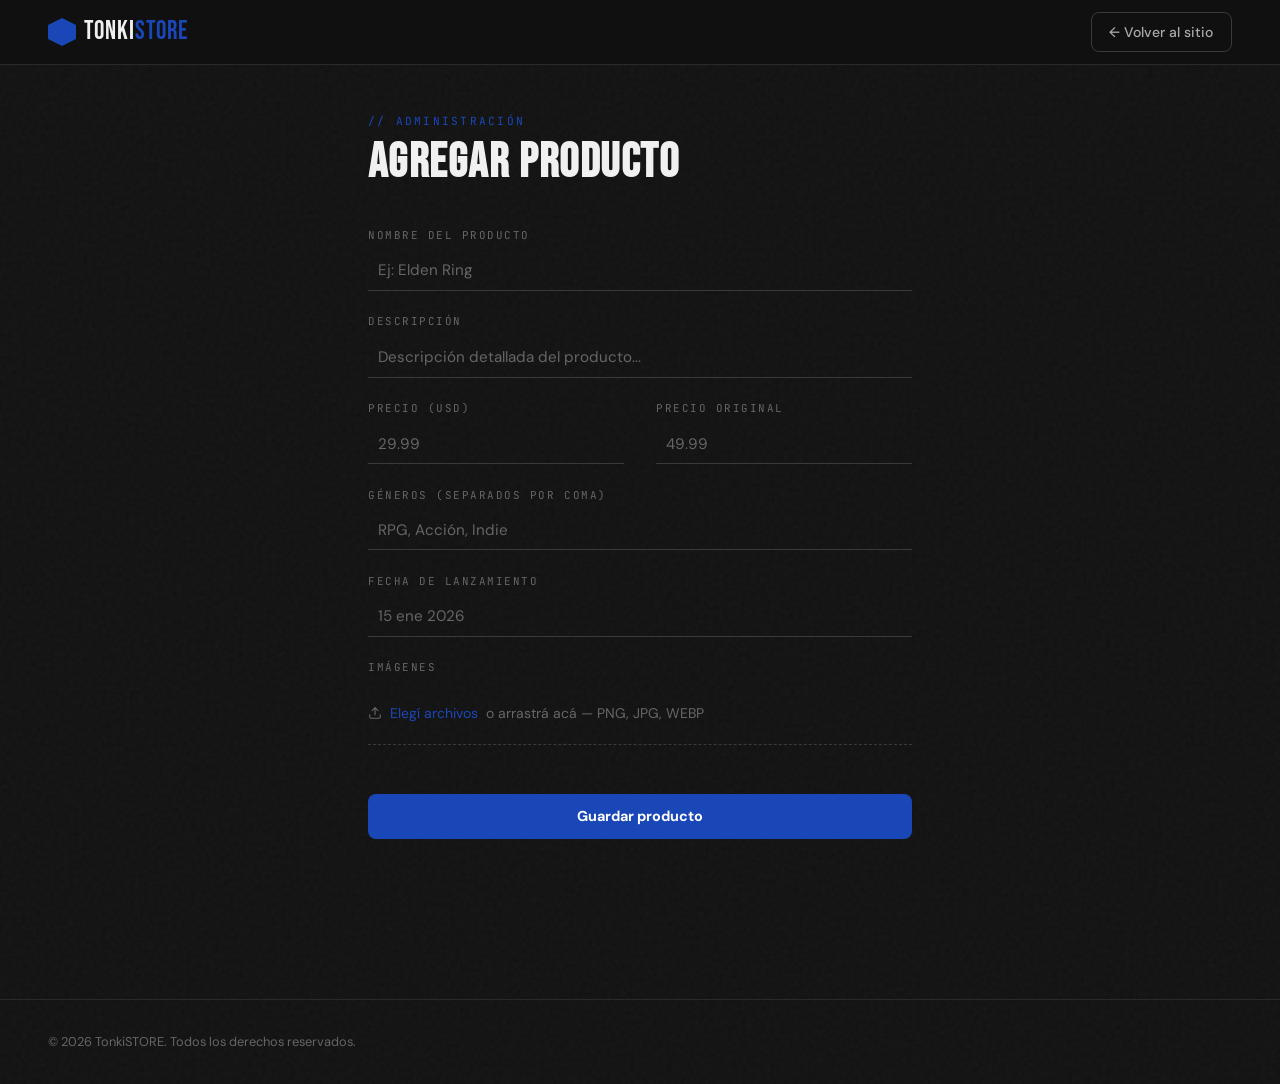
==== frontend/admin.html @ 78c7a297 "Initial commit" ====
<!doctype html>
<html lang="es">
    <head>
        <meta charset="UTF-8" />
        <meta name="viewport" content="width=device-width, initial-scale=1.0" />
        <title>TonkiSTORE — Panel de administración</title>
        <link rel="preconnect" href="https://fonts.googleapis.com" />
        <link rel="preconnect" href="https://fonts.gstatic.com" crossorigin />
        <link href="https://fonts.googleapis.com/css2?family=Bebas+Neue&family=DM+Sans:ital,opsz,wght@0,9..40,300;0,9..40,400;0,9..40,500;1,9..40,300&family=JetBrains+Mono:wght@400;500&display=swap" rel="stylesheet" />
        <link rel="stylesheet" href="css/styles.css" />
        <link rel="stylesheet" href="css/admin.css" />
    </head>

    <body>
        <!-- ─── Header ──────────────────────────────────────────────────── -->
        <header class="header">
            <div class="header__inner">
                <a href="index.html" class="logo">
                    <div class="logo__icon"></div>
                    <span class="logo__text">TONKI<span>STORE</span></span>
                </a>
                <nav class="header__nav" style="margin-left: auto">
                    <a href="index.html" class="btn-auth btn-auth--outline">← Volver al sitio</a>
                </nav>
            </div>
        </header>

        <!-- ─── Admin form ──────────────────────────────────────────────── -->
        <div class="admin-page">
            <div class="admin-page__heading">
                <p class="admin-page__label">// Administración</p>
                <h1 class="admin-page__title">Agregar producto</h1>
            </div>

            <div id="formMsg" class="form-msg"></div>

            <!-- nombre -->
            <div class="form-group">
                <label for="fieldName">Nombre del producto</label>
                <input type="text" id="fieldName" placeholder="Ej: Elden Ring" autocomplete="off" />
            </div>

            <!-- descripción -->
            <div class="form-group">
                <label for="fieldDesc">Descripción</label>
                <textarea id="fieldDesc" rows="1" placeholder="Descripción detallada del producto..."></textarea>
            </div>

            <!-- precio y precio original en la misma fila -->
            <div class="form-row">
                <div class="form-group">
                    <label for="fieldPrice">Precio (USD)</label>
                    <input type="number" id="fieldPrice" min="0" step="0.01" placeholder="29.99" />
                </div>
                <div class="form-group">
                    <label for="fieldOriginal">Precio original</label>
                    <input type="number" id="fieldOriginal" min="0" step="0.01" placeholder="49.99" />
                </div>
            </div>

            <!-- géneros -->
            <div class="form-group">
                <label for="fieldTags">Géneros (separados por coma)</label>
                <input type="text" id="fieldTags" placeholder="RPG, Acción, Indie" />
            </div>

            <!-- fecha -->
            <div class="form-group">
                <label for="fieldRelease">Fecha de lanzamiento</label>
                <input type="text" id="fieldRelease" placeholder="15 ene 2026" />
            </div>

            <!-- imágenes -->
            <div class="form-group">
                <label>Imágenes</label>
                <div class="upload-area" id="uploadArea">
                    <input type="file" id="fieldImages" accept="image/*" multiple />
                    <p class="upload-area__label">
                        <svg width="14" height="14" viewBox="0 0 24 24" fill="none" stroke="currentColor" stroke-width="2" stroke-linecap="round" stroke-linejoin="round">
                            <path d="M21 15v4a2 2 0 0 1-2 2H5a2 2 0 0 1-2-2v-4" />
                            <polyline points="17 8 12 3 7 8" />
                            <line x1="12" y1="3" x2="12" y2="15" />
                        </svg>
                        <span>Elegí archivos</span> o arrastrá acá — PNG, JPG, WEBP
                    </p>
                </div>
                <div class="image-previews" id="imagePreviews"></div>
            </div>

            <button class="btn-submit" id="submitBtn" type="button">Guardar producto</button>
        </div>

        <!-- ─── Footer ──────────────────────────────────────────────────── -->
        <footer class="footer">
            <div class="footer__inner">
                <span class="footer__copy">© 2026 TonkiSTORE. Todos los derechos reservados.</span>
            </div>
        </footer>

        <script src="js/data.js"></script>
        <script src="js/admin.js"></script>
    </body>
</html>
---- frontend/css/styles.css ----
/* ─── Design tokens ─────────────────────────────────────────────── */
:root {
    --bg-base: #111111;
    --bg-card: #1a1a1a;
    --bg-card-hover: #202020;
    --bg-overlay: #000000ee;
    --accent: #1a47b8;
    --accent-dim: #1a47b820;
    --accent-2: #ffffff;
    --text-primary: #f0f0f0;
    --text-secondary: #aaaaaa;
    --text-muted: #666666;
    --border: #2a2a2a;
    --border-bright: #3a3a3a;
    --tag-bg: #222222;
    --discount-bg: #1a47b815;
    --discount-text: #1a47b8;
    --font-display: "Bebas Neue", sans-serif;
    --font-body: "DM Sans", sans-serif;
    --font-mono: "JetBrains Mono", monospace;
    --radius-card: 12px;
    --radius-sm: 6px;
    --shadow-card: 0 2px 16px #00000040;
    --shadow-hover: 0 8px 32px #00000060;
    --shadow-glow: 0 0 0 3px #1a47b825;
    --transition: 0.22s cubic-bezier(0.4, 0, 0.2, 1);
}

/* ─── Reset & base ──────────────────────────────────────────────── */
*,
*::before,
*::after {
    box-sizing: border-box;
    margin: 0;
    padding: 0;
}

html {
    scroll-behavior: smooth;
}

body {
    background: var(--bg-base);
    color: var(--text-primary);
    font-family: var(--font-body);
    font-size: 15px;
    line-height: 1.6;
    min-height: 100vh;
    background-image: url("data:image/svg+xml,%3Csvg viewBox='0 0 256 256' xmlns='http://www.w3.org/2000/svg'%3E%3Cfilter id='noise'%3E%3CfeTurbulence type='fractalNoise' baseFrequency='0.9' numOctaves='4' stitchTiles='stitch'/%3E%3C/filter%3E%3Crect width='100%25' height='100%25' filter='url(%23noise)' opacity='0.04'/%3E%3C/svg%3E");
}

a {
    color: inherit;
    text-decoration: none;
}
button {
    font-family: var(--font-body);
    cursor: pointer;
    border: none;
    background: none;
}
img {
    display: block;
    max-width: 100%;
}
ul {
    list-style: none;
}

/* ─── Scrollbar ─────────────────────────────────────────────────── */
::-webkit-scrollbar {
    width: 6px;
}
::-webkit-scrollbar-track {
    background: var(--bg-base);
}
::-webkit-scrollbar-thumb {
    background: var(--border-bright);
    border-radius: 3px;
}

/* ─── Header ────────────────────────────────────────────────────── */
.header {
    position: sticky;
    top: 0;
    z-index: 100;
    background: #111111ee;
    backdrop-filter: blur(16px);
    -webkit-backdrop-filter: blur(16px);
    border-bottom: 1px solid var(--border);
    padding: 0 clamp(1.5rem, 4vw, 3rem);
}

.header__inner {
    max-width: 1400px;
    margin: 0 auto;
    height: 64px;
    display: flex;
    align-items: center;
    gap: 2rem;
}

.logo {
    display: flex;
    align-items: center;
    gap: 0.5rem;
    flex-shrink: 0;
}

.logo__icon {
    width: 28px;
    height: 28px;
    background: var(--accent);
    clip-path: polygon(50% 0%, 100% 25%, 100% 75%, 50% 100%, 0% 75%, 0% 25%);
}

.logo__text {
    font-family: var(--font-display);
    font-size: 1.6rem;
    letter-spacing: 0.04em;
    color: var(--text-primary);
}

.logo__text span {
    color: var(--accent);
}

.search-wrapper {
    flex: 1;
    max-width: 520px;
    position: relative;
}

.search-input {
    width: 100%;
    background: var(--bg-card);
    border: 1px solid var(--border);
    border-radius: 8px;
    padding: 0.55rem 1rem 0.55rem 2.8rem;
    color: var(--text-primary);
    font-family: var(--font-body);
    font-size: 0.875rem;
    transition:
        border-color var(--transition),
        box-shadow var(--transition);
    outline: none;
}

.search-input::placeholder {
    color: var(--text-muted);
}

.search-input:focus {
    border-color: var(--accent);
    box-shadow: var(--shadow-glow);
}

.search-icon {
    position: absolute;
    left: 0.85rem;
    top: 50%;
    transform: translateY(-50%);
    color: var(--text-muted);
    pointer-events: none;
}

.btn-filter {
    display: flex;
    align-items: center;
    gap: 0.45rem;
    padding: 0.55rem 1.1rem;
    border: 1px solid var(--border-bright);
    border-radius: 8px;
    color: var(--text-secondary);
    font-size: 0.875rem;
    font-weight: 500;
    background: var(--bg-card);
    transition:
        border-color var(--transition),
        color var(--transition);
    white-space: nowrap;
}

.btn-filter:hover {
    border-color: var(--accent);
    color: var(--accent);
}

.header__nav {
    display: flex;
    align-items: center;
    gap: 1.5rem;
    margin-left: auto;
}

.header__nav a {
    font-size: 0.875rem;
    font-weight: 500;
    color: var(--text-secondary);
    transition: color var(--transition);
}

.header__nav a:hover {
    color: var(--text-primary);
}

.btn-cart {
    display: flex;
    align-items: center;
    gap: 0.4rem;
    padding: 0.5rem 1.1rem;
    background: var(--accent);
    color: #ffffff;
    font-size: 0.875rem;
    font-weight: 700;
    border-radius: 8px;
    transition:
        opacity var(--transition),
        transform var(--transition);
}

.btn-cart:hover {
    opacity: 0.88;
    transform: translateY(-1px);
}

/* ─── Hero ───────────────────────────────────────────────────────── */
.hero {
    max-width: 1400px;
    margin: 2.5rem auto 0;
    padding: 0 clamp(1.5rem, 4vw, 3rem);
}

.hero__inner {
    position: relative;
    border-radius: 16px;
    overflow: hidden;
    background: #161616;
    border: 1px solid var(--border-bright);
    padding: clamp(2rem, 5vw, 4rem) clamp(2rem, 6vw, 5rem);
    display: flex;
    align-items: center;
    justify-content: space-between;
    gap: 2rem;
    min-height: 220px;
}

/* red glow top-left */
.hero__inner::before {
    content: "";
    position: absolute;
    top: -60px;
    left: -60px;
    width: 320px;
    height: 320px;
    background: radial-gradient(circle, #1a47b828 0%, transparent 70%);
    pointer-events: none;
}

/* thin red left-edge accent */
.hero__inner::after {
    content: "";
    position: absolute;
    left: 0;
    top: 0;
    bottom: 0;
    width: 3px;
    background: var(--accent);
}

.hero__label {
    font-family: var(--font-mono);
    font-size: 0.7rem;
    letter-spacing: 0.2em;
    color: var(--accent);
    text-transform: uppercase;
    margin-bottom: 0.75rem;
}

.hero__title {
    font-family: var(--font-display);
    font-size: clamp(2.4rem, 5vw, 4rem);
    line-height: 1;
    letter-spacing: 0.02em;
    color: #ffffff;
}

.hero__title span {
    color: var(--accent);
    display: block;
}

.hero__sub {
    margin-top: 0.75rem;
    color: var(--text-secondary);
    font-size: 0.95rem;
    max-width: 380px;
}

.hero__cta {
    margin-top: 1.5rem;
    display: inline-flex;
    align-items: center;
    gap: 0.5rem;
    padding: 0.65rem 1.6rem;
    background: var(--accent);
    color: #ffffff;
    font-weight: 700;
    font-size: 0.9rem;
    border-radius: 8px;
    transition:
        opacity var(--transition),
        transform var(--transition);
}

.hero__cta:hover {
    opacity: 0.88;
    transform: translateY(-2px);
}

.hero__badge {
    flex-shrink: 0;
    display: flex;
    flex-direction: column;
    align-items: center;
    gap: 0.3rem;
    background: #1e1e1e;
    border: 1px solid var(--border-bright);
    border-radius: 12px;
    padding: 1.2rem 1.8rem;
    text-align: center;
}

.hero__badge-number {
    font-family: var(--font-display);
    font-size: 2.8rem;
    line-height: 1;
    color: var(--accent);
}

.hero__badge-label {
    font-size: 0.75rem;
    font-weight: 500;
    color: var(--text-muted);
    text-transform: uppercase;
    letter-spacing: 0.1em;
}

/* ─── Section ────────────────────────────────────────────────────── */
.section {
    max-width: 1400px;
    margin: 3rem auto;
    padding: 0 clamp(1.5rem, 4vw, 3rem);
}

.section__header {
    display: flex;
    align-items: baseline;
    gap: 1rem;
    margin-bottom: 1.75rem;
    padding-bottom: 1rem;
    border-bottom: 1px solid var(--border);
}

.section__title {
    font-family: var(--font-display);
    font-size: 1.8rem;
    letter-spacing: 0.04em;
    color: var(--text-primary);
}

.section__count {
    font-family: var(--font-mono);
    font-size: 0.75rem;
    color: var(--text-muted);
}

/* ─── Product grid ───────────────────────────────────────────────── */
.product-grid {
    display: grid;
    grid-template-columns: repeat(auto-fill, minmax(240px, 1fr));
    gap: 1.25rem;
}

/* ─── Product card ───────────────────────────────────────────────── */
.product-card {
    background: var(--bg-card);
    border: 1px solid var(--border);
    border-radius: var(--radius-card);
    overflow: hidden;
    cursor: pointer;
    transition:
        transform var(--transition),
        border-color var(--transition),
        box-shadow var(--transition);
    display: flex;
    flex-direction: column;
    animation: fadeUp 0.4s ease both;
}

.product-card:hover {
    transform: translateY(-4px);
    border-color: var(--accent);
    box-shadow: var(--shadow-hover);
}

@keyframes fadeUp {
    from {
        opacity: 0;
        transform: translateY(16px);
    }
    to {
        opacity: 1;
        transform: translateY(0);
    }
}

.card__img-wrap {
    position: relative;
    aspect-ratio: 460 / 215;
    overflow: hidden;
    background: var(--border);
}

.card__img-wrap img {
    width: 100%;
    height: 100%;
    object-fit: cover;
    transition:
        transform 0.4s ease,
        filter 0.4s ease;
    filter: saturate(0.8) brightness(0.9);
}

.product-card:hover .card__img-wrap img {
    transform: scale(1.05);
    filter: saturate(1) brightness(1);
}

.card__discount {
    position: absolute;
    top: 10px;
    left: 10px;
    background: var(--accent);
    color: #ffffff;
    font-family: var(--font-mono);
    font-size: 0.7rem;
    font-weight: 500;
    padding: 0.2rem 0.5rem;
    border-radius: 4px;
    letter-spacing: 0.05em;
}

.card__body {
    padding: 1rem 1rem 0.85rem;
    flex: 1;
    display: flex;
    flex-direction: column;
    gap: 0.5rem;
}

.card__title {
    font-weight: 600;
    font-size: 0.95rem;
    line-height: 1.3;
    color: var(--text-primary);
}

.card__tags {
    display: flex;
    flex-wrap: wrap;
    gap: 0.3rem;
}

.tag {
    background: var(--tag-bg);
    border: 1px solid var(--border);
    color: var(--text-muted);
    font-size: 0.68rem;
    font-family: var(--font-mono);
    padding: 0.15rem 0.5rem;
    border-radius: 4px;
    text-transform: uppercase;
    letter-spacing: 0.05em;
    transition:
        border-color var(--transition),
        color var(--transition),
        background var(--transition);
}

.product-card:hover .tag {
    border-color: var(--accent);
    color: var(--accent);
    background: var(--accent-dim);
}

.card__footer {
    display: flex;
    align-items: flex-end;
    justify-content: space-between;
    margin-top: auto;
    padding-top: 0.6rem;
    border-top: 1px solid var(--border);
}

.card__price-block {
    display: flex;
    flex-direction: column;
    gap: 0.1rem;
}

.card__price-original {
    font-size: 0.75rem;
    color: var(--text-muted);
    text-decoration: line-through;
    font-family: var(--font-mono);
}

.card__price {
    font-family: var(--font-mono);
    font-size: 1.05rem;
    font-weight: 500;
    color: var(--accent);
}

.card__release {
    font-size: 0.7rem;
    color: var(--text-muted);
    font-family: var(--font-mono);
}

/* ─── Detail full-screen view ───────────────────────────────────── */
/* Hidden by default; router.js swaps display with #homeView */
.detail-view {
    display: none;
    min-height: 100vh;
    background: var(--bg-base);
    background-image: url("data:image/svg+xml,%3Csvg viewBox='0 0 256 256' xmlns='http://www.w3.org/2000/svg'%3E%3Cfilter id='noise'%3E%3CfeTurbulence type='fractalNoise' baseFrequency='0.9' numOctaves='4' stitchTiles='stitch'/%3E%3C/filter%3E%3Crect width='100%25' height='100%25' filter='url(%23noise)' opacity='0.04'/%3E%3C/svg%3E");
    animation: fadeIn 0.2s ease both;
}

@keyframes fadeIn {
    from {
        opacity: 0;
    }
    to {
        opacity: 1;
    }
}

/* scrollable body area below the sticky detail header */
.detail-page-body {
    max-width: 1100px;
    margin: 0 auto;
    padding: 3rem clamp(1.5rem, 4vw, 3rem) 5rem;
    animation: slideUp 0.25s cubic-bezier(0.2, 0, 0, 1) both;
}

@keyframes slideUp {
    from {
        transform: translateY(20px);
        opacity: 0;
    }
    to {
        transform: translateY(0);
        opacity: 1;
    }
}

.detail__layout {
    display: flex;
    flex-direction: column;
    gap: 2.5rem;
    max-width: 900px;
    margin: 0 auto;
}

.detail__header-row {
    display: flex;
    align-items: center;
    justify-content: space-between;
    gap: 1rem;
    padding-bottom: 1rem;
    border-bottom: 1px solid var(--border);
}

.detail__title {
    font-family: var(--font-display);
    font-size: clamp(2.3rem, 4vw, 3.4rem);
    line-height: 0.95;
    letter-spacing: 0.04em;
    color: var(--text-primary);
}

/* full-width image, cinematic ratio, big */
.detail__img-wrap {
    position: relative;
    width: 100%;
    aspect-ratio: 460 / 215;
    overflow: hidden;
    border-radius: 14px;
    background: var(--border);
}

.detail__img-wrap img {
    width: 100%;
    height: 100%;
    object-fit: cover;
}

.detail__badge-img {
    position: absolute;
    top: 16px;
    left: 16px;
    background: var(--accent);
    color: #ffffff;
    font-family: var(--font-mono);
    font-size: 0.75rem;
    font-weight: 500;
    padding: 0.3rem 0.7rem;
    border-radius: 4px;
    z-index: 1;
}

/* info block: all below the image */
.detail__info {
    display: flex;
    flex-direction: column;
    gap: 1.5rem;
}

/* top row: publisher+tags left, price right */
.detail__info-top {
    display: flex;
    align-items: flex-start;
    justify-content: space-between;
    gap: 1.5rem;
    flex-wrap: wrap;
}

.detail__publisher {
    font-family: var(--font-mono);
    font-size: 0.7rem;
    letter-spacing: 0.2em;
    text-transform: uppercase;
    color: var(--accent);
    margin-bottom: 0.6rem;
}

.detail__tags {
    display: flex;
    flex-wrap: wrap;
    gap: 0.4rem;
}

.detail__description {
    color: var(--text-secondary);
    font-size: 0.95rem;
    line-height: 1.8;
    max-width: 680px;
}

/* meta: 4 columns separated by vertical lines */
.detail__meta {
    display: grid;
    grid-template-columns: repeat(4, 1fr);
    border-top: 1px solid var(--border);
    border-bottom: 1px solid var(--border);
    padding: 1.2rem 0;
}

.meta-item {
    display: flex;
    flex-direction: column;
    gap: 0.3rem;
    padding: 0 1.5rem;
    border-right: 1px solid var(--border);
}

.meta-item:first-child {
    padding-left: 0;
}
.meta-item:last-child {
    border-right: none;
}

.meta-item__label {
    font-family: var(--font-mono);
    font-size: 0.65rem;
    letter-spacing: 0.12em;
    text-transform: uppercase;
    color: var(--text-muted);
}

.meta-item__value {
    font-size: 0.9rem;
    font-weight: 500;
    color: var(--text-primary);
}

/* pricing: inline, no box */
.detail__pricing {
    display: flex;
    align-items: center;
    gap: 0.75rem;
    flex-shrink: 0;
}

.detail__price-original {
    font-family: var(--font-mono);
    font-size: 0.85rem;
    color: var(--text-muted);
    text-decoration: line-through;
}

.detail__price {
    font-family: var(--font-mono);
    font-size: 1.6rem;
    font-weight: 500;
    color: var(--accent);
    line-height: 1;
}

.detail__discount-pill {
    background: var(--discount-bg);
    color: var(--discount-text);
    border: 1px solid var(--accent);
    font-family: var(--font-mono);
    font-size: 0.72rem;
    padding: 0.2rem 0.55rem;
    border-radius: 20px;
}

.detail__actions {
    display: flex;
    gap: 0.75rem;
}

.detail__back {
    display: inline-flex;
    align-items: center;
    gap: 0.45rem;
    padding: 0.7rem 1rem;
    border-radius: 999px;
    border: 1px solid var(--border-bright);
    color: var(--text-secondary);
    background: rgba(255, 255, 255, 0.02);
    font-weight: 500;
    font-size: 0.85rem;
    white-space: nowrap;
    transition:
        border-color var(--transition),
        color var(--transition),
        background var(--transition),
        transform var(--transition);
}

.detail__back:hover {
    border-color: var(--accent);
    color: var(--text-primary);
    background: rgba(26, 71, 184, 0.08);
    transform: translateY(-1px);
}

@media (max-width: 700px) {
    .detail__header-row {
        align-items: flex-start;
        flex-direction: column;
    }

    .detail__back {
        align-self: flex-start;
    }

    .detail__img-wrap {
        aspect-ratio: 460 / 215;
    }
    .detail__meta {
        grid-template-columns: 1fr 1fr;
    }
    .meta-item {
        padding: 0.75rem;
        border-right: none;
        border-bottom: 1px solid var(--border);
    }
    .meta-item:last-child {
        border-bottom: none;
    }
}

.btn-primary {
    flex: 1;
    padding: 0.75rem 1.5rem;
    background: var(--accent);
    color: #ffffff;
    font-weight: 700;
    font-size: 0.9rem;
    border-radius: 8px;
    text-align: center;
    transition:
        opacity var(--transition),
        transform var(--transition);
}

.btn-primary:hover {
    opacity: 0.88;
    transform: translateY(-1px);
}

.btn-secondary {
    padding: 0.75rem 1.2rem;
    border: 1px solid var(--border-bright);
    color: var(--text-secondary);
    font-weight: 500;
    font-size: 0.9rem;
    border-radius: 8px;
    background: transparent;
    transition:
        border-color var(--transition),
        color var(--transition);
}

.btn-secondary:hover {
    border-color: var(--text-primary);
    color: var(--text-primary);
}

/* ─── Footer ────────────────────────────────────────────────────── */
.footer {
    border-top: 1px solid var(--border);
    margin-top: 4rem;
}

.footer__inner {
    max-width: 1400px;
    margin: 0 auto;
    padding: 2rem clamp(1.5rem, 4vw, 3rem);
    display: flex;
    align-items: center;
    justify-content: space-between;
    gap: 1.5rem;
    flex-wrap: wrap;
}

.footer__copy {
    font-size: 0.8rem;
    color: var(--text-muted);
}

.footer__links {
    display: flex;
    gap: 1.5rem;
}

.footer__links a {
    font-size: 0.8rem;
    color: var(--text-muted);
    transition: color var(--transition);
}

.footer__links a:hover {
    color: var(--text-primary);
}

/* ─── No results ────────────────────────────────────────────────── */
.no-results {
    grid-column: 1 / -1;
    text-align: center;
    padding: 4rem 2rem;
    color: var(--text-muted);
}

.no-results__icon {
    font-size: 3rem;
    margin-bottom: 0.75rem;
}

/* ─── Responsive ────────────────────────────────────────────────── */
@media (max-width: 900px) {
    .detail__layout {
        grid-template-columns: 1fr;
        gap: 2rem;
    }
}

@media (max-width: 680px) {
    .header__nav {
        display: none;
    }
    .hero__badge {
        display: none;
    }
    .hero__title {
        font-size: 2rem;
    }
}

@media (max-width: 480px) {
    .search-wrapper {
        flex: 1;
    }
    .product-grid {
        grid-template-columns: 1fr 1fr;
    }
    .detail__meta {
        grid-template-columns: 1fr;
    }
}

@media (max-width: 360px) {
    .product-grid {
        grid-template-columns: 1fr;
    }
}

/* ─── Auth buttons (header) ─────────────────────────────────────── */
.btn-auth {
    font-size: 0.875rem;
    font-weight: 600;
    padding: 0.5rem 1.1rem;
    border-radius: 8px;
    transition:
        background var(--transition),
        color var(--transition),
        border-color var(--transition),
        transform var(--transition);
    white-space: nowrap;
}

.btn-auth--outline {
    border: 1px solid var(--border-bright);
    color: var(--text-secondary);
    background: transparent;
}

.btn-auth--outline:hover {
    border-color: var(--text-primary);
    color: var(--text-primary);
}

.btn-auth--filled {
    background: var(--accent);
    color: #ffffff;
    border: 1px solid transparent;
}

.btn-auth--filled:hover {
    opacity: 0.88;
    transform: translateY(-1px);
}

/* admin link in header */
.btn-admin {
    font-size: 0.8rem;
    font-family: var(--font-mono);
    color: var(--text-muted);
    letter-spacing: 0.05em;
    transition: color var(--transition);
}

.btn-admin:hover {
    color: var(--accent);
}

/* ─── Product grid: 2 columns forced (sprint requirement) ────────── */
.product-grid {
    grid-template-columns: 1fr 1fr;
}

/* on very small screens drop to 1 column */
@media (max-width: 480px) {
    .product-grid {
        grid-template-columns: 1fr;
    }
}

/* ─── Pagination ─────────────────────────────────────────────────── */
.pagination {
    display: flex;
    align-items: center;
    justify-content: center;
    gap: 0.4rem;
    flex-wrap: wrap;
    margin-top: 2.5rem;
    padding-bottom: 1rem;
}

.pagination__btn {
    font-family: var(--font-mono);
    font-size: 0.78rem;
    padding: 0.45rem 0.85rem;
    border-radius: 6px;
    border: 1px solid var(--border-bright);
    color: var(--text-secondary);
    background: var(--bg-card);
    transition:
        border-color var(--transition),
        color var(--transition),
        background var(--transition);
    cursor: pointer;
}

.pagination__btn:hover:not(:disabled) {
    border-color: var(--accent);
    color: var(--accent);
}

.pagination__btn--active {
    background: var(--accent);
    border-color: var(--accent);
    color: #ffffff;
    font-weight: 700;
}

.pagination__btn:disabled {
    opacity: 0.3;
    cursor: not-allowed;
}
---- frontend/css/admin.css ----
/* ─── Admin page styles ───────────────────────────────────────── */

.admin-page {
    max-width: 640px;
    margin: 0 auto;
    padding: 3rem clamp(1.5rem, 4vw, 3rem) 6rem;
}

.admin-page__heading {
    margin-bottom: 2.5rem;
}

.admin-page__label {
    font-family: var(--font-mono);
    font-size: 0.7rem;
    letter-spacing: 0.2em;
    text-transform: uppercase;
    color: var(--accent);
    margin-bottom: 0.5rem;
}

.admin-page__title {
    font-family: var(--font-display);
    font-size: clamp(2rem, 4vw, 3rem);
    letter-spacing: 0.03em;
    color: var(--text-primary);
    line-height: 1;
}

/* ── Form fields — no card, sits on bg-base ──────────────────── */
.form-group {
    display: flex;
    flex-direction: column;
    gap: 0.4rem;
    margin-bottom: 1.4rem;
}

.form-group label {
    font-family: var(--font-mono);
    font-size: 0.68rem;
    letter-spacing: 0.14em;
    text-transform: uppercase;
    color: var(--text-muted);
}

.form-group input,
.form-group textarea {
    background: transparent;
    border: none;
    border-bottom: 1px solid var(--border-bright);
    border-radius: 0;
    padding: 0.6rem;
    color: var(--text-primary);
    font-family: var(--font-body);
    font-size: 0.95rem;
    outline: none;
    transition: border-color var(--transition);
    resize: none;
    width: 100%;
}

.form-group input[type="number"] {
    appearance: textfield;
    -moz-appearance: textfield;
}

.form-group input[type="number"]::-webkit-inner-spin-button,
.form-group input[type="number"]::-webkit-outer-spin-button {
    -webkit-appearance: none;
    margin: 0;
}

.form-group textarea {
    min-height: 2.4rem;
    line-height: 1.35;
    overflow: hidden;
}

.form-group input::placeholder,
.form-group textarea::placeholder {
    color: var(--text-muted);
}

.form-group input:focus,
.form-group textarea:focus {
    border-bottom-color: var(--accent);
}

/* two-column row for price fields */
.form-row {
    display: grid;
    grid-template-columns: 1fr 1fr;
    gap: 2rem;
}

/* image upload */
.upload-area {
    position: relative;
    border-bottom: 1px dashed var(--border-bright);
    padding: 1.2rem 0;
    cursor: pointer;
    transition: border-color var(--transition);
}

.upload-area:hover {
    border-bottom-color: var(--accent);
}

.upload-area input[type="file"] {
    position: absolute;
    inset: 0;
    opacity: 0;
    cursor: pointer;
    width: 100%;
    height: 100%;
}

.upload-area__label {
    font-size: 0.875rem;
    color: var(--text-muted);
    pointer-events: none;
    display: flex;
    align-items: center;
    gap: 0.5rem;
}

.upload-area__label span {
    color: var(--accent);
}

.image-previews {
    display: flex;
    flex-wrap: wrap;
    gap: 0.5rem;
    margin-top: 0.75rem;
}

.image-preview {
    width: 64px;
    height: 64px;
    border-radius: 6px;
    object-fit: cover;
    border: 1px solid var(--border-bright);
}

/* feedback messages */
.form-msg {
    font-family: var(--font-mono);
    font-size: 0.78rem;
    padding: 0.6rem 0;
    display: none;
}

.form-msg.error {
    color: #f87171;
    display: block;
}
.form-msg.success {
    color: #4ade80;
    display: block;
}

/* submit button — full width, accent */
.btn-submit {
    width: 100%;
    padding: 0.85rem;
    background: var(--accent);
    color: #ffffff;
    font-weight: 700;
    font-size: 0.9rem;
    border-radius: 8px;
    margin-top: 0.5rem;
    transition:
        opacity var(--transition),
        transform var(--transition);
}

.btn-submit:hover {
    opacity: 0.88;
    transform: translateY(-1px);
}

@media (max-width: 480px) {
    .form-row {
        grid-template-columns: 1fr;
        gap: 0;
    }
}
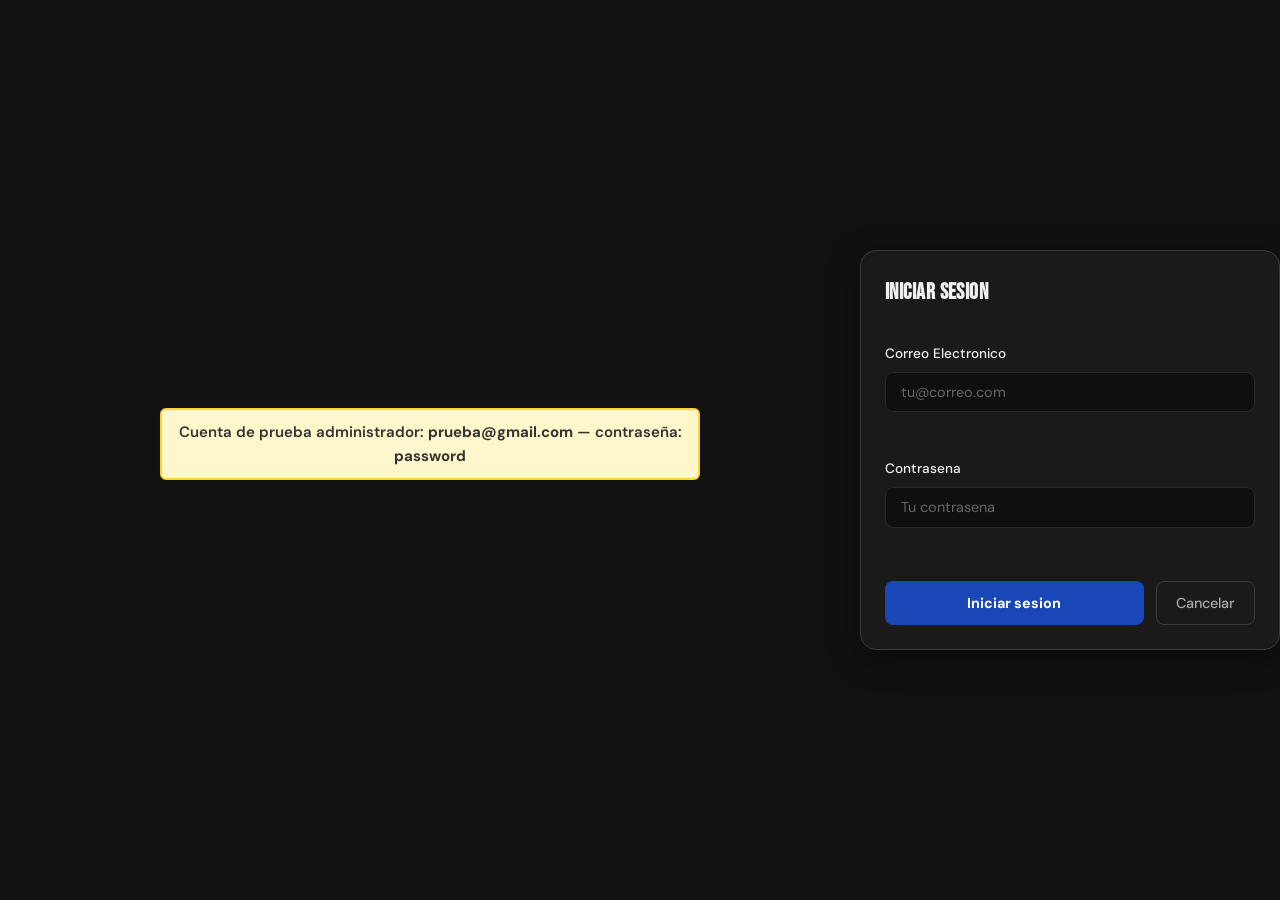
==== commit ee9825cb: "Add visible test admin credentials; update docs and seed script; UI tweaks" ====
--- a/frontend/admin.html
+++ b/frontend/admin.html
@@ -3,7 +3,7 @@
     <head>
         <meta charset="UTF-8" />
         <meta name="viewport" content="width=device-width, initial-scale=1.0" />
-        <title>TonkiSTORE — Panel de administración</title>
+        <title>TonkiSTORE - Panel de administracion</title>
         <link rel="preconnect" href="https://fonts.googleapis.com" />
         <link rel="preconnect" href="https://fonts.gstatic.com" crossorigin />
         <link href="https://fonts.googleapis.com/css2?family=Bebas+Neue&family=DM+Sans:ital,opsz,wght@0,9..40,300;0,9..40,400;0,9..40,500;1,9..40,300&family=JetBrains+Mono:wght@400;500&display=swap" rel="stylesheet" />
@@ -11,93 +11,284 @@
         <link rel="stylesheet" href="css/admin.css" />
     </head>
 
-    <body>
-        <!-- ─── Header ──────────────────────────────────────────────────── -->
-        <header class="header">
-            <div class="header__inner">
-                <a href="index.html" class="logo">
-                    <div class="logo__icon"></div>
-                    <span class="logo__text">TONKI<span>STORE</span></span>
-                </a>
-                <nav class="header__nav" style="margin-left: auto">
-                    <a href="index.html" class="btn-auth btn-auth--outline">← Volver al sitio</a>
-                </nav>
-            </div>
-        </header>
-
-        <!-- ─── Admin form ──────────────────────────────────────────────── -->
-        <div class="admin-page">
-            <div class="admin-page__heading">
-                <p class="admin-page__label">// Administración</p>
-                <h1 class="admin-page__title">Agregar producto</h1>
-            </div>
-
-            <div id="formMsg" class="form-msg"></div>
-
-            <!-- nombre -->
-            <div class="form-group">
-                <label for="fieldName">Nombre del producto</label>
-                <input type="text" id="fieldName" placeholder="Ej: Elden Ring" autocomplete="off" />
-            </div>
-
-            <!-- descripción -->
-            <div class="form-group">
-                <label for="fieldDesc">Descripción</label>
-                <textarea id="fieldDesc" rows="1" placeholder="Descripción detallada del producto..."></textarea>
-            </div>
-
-            <!-- precio y precio original en la misma fila -->
-            <div class="form-row">
-                <div class="form-group">
-                    <label for="fieldPrice">Precio (USD)</label>
-                    <input type="number" id="fieldPrice" min="0" step="0.01" placeholder="29.99" />
-                </div>
-                <div class="form-group">
-                    <label for="fieldOriginal">Precio original</label>
-                    <input type="number" id="fieldOriginal" min="0" step="0.01" placeholder="49.99" />
-                </div>
-            </div>
-
-            <!-- géneros -->
-            <div class="form-group">
-                <label for="fieldTags">Géneros (separados por coma)</label>
-                <input type="text" id="fieldTags" placeholder="RPG, Acción, Indie" />
-            </div>
-
-            <!-- fecha -->
-            <div class="form-group">
-                <label for="fieldRelease">Fecha de lanzamiento</label>
-                <input type="text" id="fieldRelease" placeholder="15 ene 2026" />
-            </div>
-
-            <!-- imágenes -->
-            <div class="form-group">
-                <label>Imágenes</label>
-                <div class="upload-area" id="uploadArea">
-                    <input type="file" id="fieldImages" accept="image/*" multiple />
-                    <p class="upload-area__label">
-                        <svg width="14" height="14" viewBox="0 0 24 24" fill="none" stroke="currentColor" stroke-width="2" stroke-linecap="round" stroke-linejoin="round">
-                            <path d="M21 15v4a2 2 0 0 1-2 2H5a2 2 0 0 1-2-2v-4" />
-                            <polyline points="17 8 12 3 7 8" />
-                            <line x1="12" y1="3" x2="12" y2="15" />
-                        </svg>
-                        <span>Elegí archivos</span> o arrastrá acá — PNG, JPG, WEBP
-                    </p>
-                </div>
-                <div class="image-previews" id="imagePreviews"></div>
-            </div>
-
-            <button class="btn-submit" id="submitBtn" type="button">Guardar producto</button>
+    <body data-page="admin">
+        <!-- Login modal (se muestra si no está autenticado) -->
+        <div id="loginModal" class="login-page" hidden>
+            <div style="max-width: 540px; margin: 0 auto 12px">
+                <div style="background: #fff7cc; border: 2px solid #ffd42a; padding: 10px; border-radius: 6px; text-align: center; font-weight: 600; color: #333">Cuenta de prueba administrador: <strong>prueba@gmail.com</strong> — contraseña: <strong>password</strong></div>
+            </div>
+            <div class="login-card">
+                <h2 class="login-title">Iniciar sesion</h2>
+                <form id="loginForm" class="register-form">
+                    <div class="form-group">
+                        <label for="loginEmail" class="form-label">Correo electronico</label>
+                        <input type="email" id="loginEmail" name="email" class="form-input" placeholder="tu@correo.com" required autocomplete="email" />
+                        <span class="form-error" id="loginErrorEmail"></span>
+                    </div>
+
+                    <div class="form-group">
+                        <label for="loginPassword" class="form-label">Contrasena</label>
+                        <input type="password" id="loginPassword" name="password" class="form-input" placeholder="Tu contrasena" required autocomplete="current-password" />
+                        <span class="form-error" id="loginErrorPassword"></span>
+                    </div>
+
+                    <div id="loginGeneralError" class="form-error form-error--general"></div>
+
+                    <div class="form-actions">
+                        <button type="submit" class="btn-submit" id="loginSubmitBtn">Iniciar sesion</button>
+                        <button type="button" class="btn-cancel" id="loginCancelBtn">Cancelar</button>
+                    </div>
+                </form>
+            </div>
         </div>
 
-        <!-- ─── Footer ──────────────────────────────────────────────────── -->
-        <footer class="footer">
-            <div class="footer__inner">
-                <span class="footer__copy">© 2026 TonkiSTORE. Todos los derechos reservados.</span>
-            </div>
-        </footer>
+        <div id="adminPage" class="admin-page-wrapper" hidden>
+            <div style="background: #eef7ff; border: 1px solid #cbe6ff; padding: 10px; margin: 12px; border-radius: 6px; text-align: center; font-weight: 600; color: #1b3a57">¿Querés probar el panel? Usá la cuenta de prueba: <strong>prueba@gmail.com</strong> / <strong>password</strong></div>
+            <header class="header">
+                <div class="header__inner">
+                    <a href="index.html" class="logo">
+                        <div class="logo__icon"></div>
+                        <span class="logo__text">TONKI<span>STORE</span></span>
+                    </a>
+
+                    <nav class="header__nav header__nav--admin" style="margin-left: auto">
+                        <a href="index.html" class="btn-auth btn-auth--outline">&larr; Volver al sitio</a>
+
+                        <div class="auth-user auth-user--hidden" id="authUserMenu" hidden>
+                            <button class="auth-user__trigger" id="avatarBtn" type="button" aria-label="Abrir menu de usuario" aria-haspopup="true" aria-expanded="false">
+                                <span class="auth-user__avatar" id="avatarInitials">TS</span>
+                                <span class="auth-user__name" id="avatarName">Usuario</span>
+                            </button>
+
+                            <div class="auth-user__menu" id="avatarMenu" hidden>
+                                <p class="auth-user__menu-name" id="authMenuName">Usuario</p>
+                                <p class="auth-user__menu-email" id="authMenuEmail">usuario@correo.com</p>
+                                <button class="auth-user__logout" id="logoutBtn" type="button">Cerrar sesion</button>
+                            </div>
+                        </div>
+                    </nav>
+                </div>
+            </header>
+
+            <div class="admin-page">
+                <div id="adminAccessNotice" class="admin-notice" hidden>
+                    <p class="admin-notice__title">Vista del panel de administracion</p>
+                    <p class="admin-notice__text" id="adminAccessNoticeText"></p>
+                </div>
+
+                <!-- Sección principal: tabla de productos -->
+                <div id="productsSection" class="admin-section">
+                    <div class="admin-page__heading admin-page__heading--compact admin-page__heading--row">
+                        <div>
+                            <h1 class="admin-page__title">Productos</h1>
+                        </div>
+                        <button class="btn-add-product" id="addProductBtn" type="button">
+                            <svg width="14" height="14" viewBox="0 0 24 24" fill="none" stroke="currentColor" stroke-width="2.5" stroke-linecap="round" stroke-linejoin="round">
+                                <line x1="12" y1="5" x2="12" y2="19" />
+                                <line x1="5" y1="12" x2="19" y2="12" />
+                            </svg>
+                            Agregar producto
+                        </button>
+                    </div>
+
+                    <div class="products-admin-controls">
+                        <div class="products-search-wrap">
+                            <svg class="products-search-icon" width="15" height="15" viewBox="0 0 24 24" fill="none" stroke="currentColor" stroke-width="2" stroke-linecap="round" stroke-linejoin="round">
+                                <circle cx="11" cy="11" r="8" />
+                                <line x1="21" y1="21" x2="16.65" y2="16.65" />
+                            </svg>
+                            <input type="text" id="productsSearchInput" placeholder="Buscar por nombre..." class="products-search-input" autocomplete="off" />
+                        </div>
+                        <button class="btn-refresh" id="refreshProductsBtn" type="button">
+                            <svg width="14" height="14" viewBox="0 0 24 24" fill="none" stroke="currentColor" stroke-width="2.5" stroke-linecap="round" stroke-linejoin="round">
+                                <polyline points="23 4 23 10 17 10" />
+                                <polyline points="1 20 1 14 7 14" />
+                                <path d="M3.51 9a9 9 0 0 1 14.85-3.36L23 10M1 14l4.64 4.36A9 9 0 0 0 20.49 15" />
+                            </svg>
+                            Actualizar
+                        </button>
+                    </div>
+
+                    <div id="productsMsg" class="form-msg"></div>
+                    <p id="productsEmpty" class="admin-empty" hidden>No hay productos para mostrar.</p>
+
+                    <div class="products-table-wrap">
+                        <table class="products-table">
+                            <thead>
+                                <tr>
+                                    <th class="col-img"></th>
+                                    <th class="col-name">Nombre</th>
+                                    <th class="col-genre">Género</th>
+                                    <th class="col-price">Precio</th>
+                                    <th class="col-discount">Desc.</th>
+                                    <th class="col-actions"></th>
+                                </tr>
+                            </thead>
+                            <tbody id="productsTableBody"></tbody>
+                        </table>
+                    </div>
+
+                    <div class="products-pagination" id="productsPagination" hidden>
+                        <button class="pagination-btn" id="paginationPrev" type="button" aria-label="Pagina anterior">
+                            <svg width="14" height="14" viewBox="0 0 24 24" fill="none" stroke="currentColor" stroke-width="2.5" stroke-linecap="round" stroke-linejoin="round">
+                                <polyline points="15 18 9 12 15 6" />
+                            </svg>
+                        </button>
+                        <span class="pagination-info" id="paginationInfo">1 / 1</span>
+                        <button class="pagination-btn" id="paginationNext" type="button" aria-label="Pagina siguiente">
+                            <svg width="14" height="14" viewBox="0 0 24 24" fill="none" stroke="currentColor" stroke-width="2.5" stroke-linecap="round" stroke-linejoin="round">
+                                <polyline points="9 18 15 12 9 6" />
+                            </svg>
+                        </button>
+                    </div>
+                </div>
+
+                <div id="usersSection" class="admin-section">
+                    <div class="admin-page__heading admin-page__heading--compact">
+                        <div>
+                            <h2 class="admin-page__title admin-page__title--sub">Usuarios</h2>
+                            <p class="admin-page__subtitle">Buscá usuarios y otorgá o quitá permisos de administrador.</p>
+                        </div>
+                    </div>
+
+                    <div class="products-admin-controls">
+                        <div class="products-search-wrap">
+                            <svg class="products-search-icon" width="15" height="15" viewBox="0 0 24 24" fill="none" stroke="currentColor" stroke-width="2" stroke-linecap="round" stroke-linejoin="round">
+                                <circle cx="11" cy="11" r="8" />
+                                <line x1="21" y1="21" x2="16.65" y2="16.65" />
+                            </svg>
+                            <input type="text" id="usersSearchInput" placeholder="Buscar por nombre o email..." class="products-search-input" autocomplete="off" />
+                        </div>
+                        <button class="btn-refresh" id="refreshUsersBtn" type="button">
+                            <svg width="14" height="14" viewBox="0 0 24 24" fill="none" stroke="currentColor" stroke-width="2.5" stroke-linecap="round" stroke-linejoin="round">
+                                <polyline points="23 4 23 10 17 10" />
+                                <polyline points="1 20 1 14 7 14" />
+                                <path d="M3.51 9a9 9 0 0 1 14.85-3.36L23 10M1 14l4.64 4.36A9 9 0 0 0 20.49 15" />
+                            </svg>
+                            Actualizar
+                        </button>
+                    </div>
+
+                    <div id="usersMsg" class="form-msg"></div>
+                    <p id="usersEmpty" class="admin-empty" hidden>No hay usuarios para mostrar.</p>
+
+                    <div class="products-table-wrap">
+                        <table class="products-table users-table">
+                            <thead>
+                                <tr>
+                                    <th class="col-user-name">Nombre</th>
+                                    <th class="col-user-email">Email</th>
+                                    <th class="col-user-role">Rol</th>
+                                    <th class="col-user-actions">Acciones</th>
+                                </tr>
+                            </thead>
+                            <tbody id="usersTableBody"></tbody>
+                        </table>
+                    </div>
+
+                    <div class="products-pagination" id="usersPagination" hidden>
+                        <button class="pagination-btn" id="usersPaginationPrev" type="button" aria-label="Pagina anterior usuarios">
+                            <svg width="14" height="14" viewBox="0 0 24 24" fill="none" stroke="currentColor" stroke-width="2.5" stroke-linecap="round" stroke-linejoin="round">
+                                <polyline points="15 18 9 12 15 6" />
+                            </svg>
+                        </button>
+                        <span class="pagination-info" id="usersPaginationInfo">1 / 1</span>
+                        <button class="pagination-btn" id="usersPaginationNext" type="button" aria-label="Pagina siguiente usuarios">
+                            <svg width="14" height="14" viewBox="0 0 24 24" fill="none" stroke="currentColor" stroke-width="2.5" stroke-linecap="round" stroke-linejoin="round">
+                                <polyline points="9 18 15 12 9 6" />
+                            </svg>
+                        </button>
+                    </div>
+                </div>
+            </div>
+
+            <!-- Modal: agregar / editar producto -->
+            <div id="productModal" class="modal modal--hidden" aria-modal="true" role="dialog" aria-labelledby="productModalTitle">
+                <div class="modal__overlay" id="productModalOverlay"></div>
+                <div class="modal__content modal__content--wide">
+                    <div class="modal__header">
+                        <h2 class="modal__title" id="productModalTitle">Agregar producto</h2>
+                        <button class="modal__close" id="productModalClose" type="button" aria-label="Cerrar modal">
+                            <svg width="20" height="20" viewBox="0 0 24 24" fill="none" stroke="currentColor" stroke-width="2" stroke-linecap="round" stroke-linejoin="round">
+                                <line x1="18" y1="6" x2="6" y2="18" />
+                                <line x1="6" y1="6" x2="18" y2="18" />
+                            </svg>
+                        </button>
+                    </div>
+
+                    <div id="productModalMsg" class="form-msg"></div>
+
+                    <div class="modal-form">
+                        <div class="form-group">
+                            <label for="fieldName">Nombre del producto</label>
+                            <input type="text" id="fieldName" placeholder="Ej: Elden Ring" autocomplete="off" />
+                        </div>
+
+                        <div class="form-group">
+                            <label for="fieldDesc">Descripcion</label>
+                            <textarea id="fieldDesc" rows="3" placeholder="Descripcion detallada del producto..."></textarea>
+                        </div>
+
+                        <div class="form-row">
+                            <div class="form-group">
+                                <label for="fieldPrice">Precio (USD)</label>
+                                <input type="number" id="fieldPrice" min="0" step="0.01" placeholder="29.99" />
+                            </div>
+                            <div class="form-group">
+                                <label for="fieldOriginal">Precio original</label>
+                                <input type="number" id="fieldOriginal" min="0" step="0.01" placeholder="49.99" />
+                            </div>
+                        </div>
+
+                        <div class="form-group">
+                            <label for="fieldRelease">Fecha de lanzamiento</label>
+                            <input type="text" id="fieldRelease" placeholder="15 ene 2026" autocomplete="off" />
+                        </div>
+
+                        <div class="form-group genre-picker">
+                            <label for="fieldGenreInput">Género</label>
+                            <div class="genre-input-wrap" id="genreInputWrap">
+                                <input type="text" id="fieldGenreInput" class="genre-tag-input" placeholder="Escribe y presiona Enter" autocomplete="off" />
+                                <div id="genreDropdown" class="genre-dropdown" hidden></div>
+                            </div>
+                            <div id="genreTags" class="selected-genres"></div>
+                            <p class="field-hint">Presioná Enter para agregar cada género. Usá la x para quitar.</p>
+                        </div>
+
+                        <div class="form-group">
+                            <label>Imagen</label>
+                            <div class="upload-area" id="uploadArea">
+                                <input type="file" id="fieldImages" accept="image/*" multiple />
+                                <p class="upload-area__label">
+                                    <svg width="14" height="14" viewBox="0 0 24 24" fill="none" stroke="currentColor" stroke-width="2" stroke-linecap="round" stroke-linejoin="round">
+                                        <path d="M21 15v4a2 2 0 0 1-2 2H5a2 2 0 0 1-2-2v-4" />
+                                        <polyline points="17 8 12 3 7 8" />
+                                        <line x1="12" y1="3" x2="12" y2="15" />
+                                    </svg>
+                                    <span>Elegi archivos</span> o arrastra aca - PNG, JPG, WEBP
+                                </p>
+                            </div>
+                            <div class="image-previews" id="imagePreviews"></div>
+                        </div>
+
+                        <div class="form-actions">
+                            <button type="button" class="btn-submit" id="submitBtn">Guardar producto</button>
+                            <button type="button" class="btn-cancel" id="productModalCancel">Cancelar</button>
+                        </div>
+                    </div>
+                </div>
+            </div>
+
+            <footer class="footer">
+                <div class="footer__inner">
+                    <span class="footer__copy">&copy; 2026 TonkiSTORE. Todos los derechos reservados.</span>
+                </div>
+            </footer>
+        </div>
 
         <script src="js/data.js"></script>
+        <script src="js/auth.js"></script>
+        <script src="js/features.js"></script>
         <script src="js/admin.js"></script>
     </body>
 </html>
--- a/frontend/css/styles.css
+++ b/frontend/css/styles.css
@@ -67,6 +67,10 @@
     list-style: none;
 }
 
+[hidden] {
+    display: none !important;
+}
+
 /* ─── Scrollbar ─────────────────────────────────────────────────── */
 ::-webkit-scrollbar {
     width: 6px;
@@ -184,6 +188,26 @@
 .btn-filter:hover {
     border-color: var(--accent);
     color: var(--accent);
+}
+
+.btn-filter--active {
+    border-color: var(--accent);
+    color: #ffffff;
+    background: var(--accent);
+}
+
+.btn-filter--active:hover {
+    color: #ffffff;
+}
+
+.btn-filter:disabled {
+    opacity: 0.55;
+    cursor: not-allowed;
+}
+
+.btn-filter:disabled:hover {
+    border-color: var(--border-bright);
+    color: var(--text-secondary);
 }
 
 .header__nav {
@@ -451,6 +475,43 @@
     letter-spacing: 0.05em;
 }
 
+.favorite-toggle {
+    position: absolute;
+    top: 10px;
+    right: 10px;
+    width: 40px;
+    height: 40px;
+    display: grid;
+    place-items: center;
+    border-radius: 999px;
+    border: 1px solid rgba(255, 255, 255, 0.18);
+    background: rgba(17, 17, 17, 0.82);
+    color: #ffffff;
+    z-index: 2;
+    transition:
+        transform var(--transition),
+        border-color var(--transition),
+        background var(--transition),
+        color var(--transition);
+}
+
+.favorite-toggle:hover {
+    transform: scale(1.04);
+    border-color: rgba(255, 255, 255, 0.4);
+    background: rgba(17, 17, 17, 0.94);
+}
+
+.favorite-toggle--active {
+    background: rgba(26, 71, 184, 0.9);
+    border-color: var(--accent);
+    color: #ffffff;
+}
+
+.favorite-toggle__icon {
+    width: 18px;
+    height: 18px;
+}
+
 .card__body {
     padding: 1rem 1rem 0.85rem;
     flex: 1;
@@ -639,12 +700,7 @@
 }
 
 .detail__publisher {
-    font-family: var(--font-mono);
-    font-size: 0.7rem;
-    letter-spacing: 0.2em;
-    text-transform: uppercase;
-    color: var(--accent);
-    margin-bottom: 0.6rem;
+    display: none;
 }
 
 .detail__tags {
@@ -663,7 +719,7 @@
 /* meta: 4 columns separated by vertical lines */
 .detail__meta {
     display: grid;
-    grid-template-columns: repeat(4, 1fr);
+    grid-template-columns: repeat(3, 1fr);
     border-top: 1px solid var(--border);
     border-bottom: 1px solid var(--border);
     padding: 1.2rem 0;
@@ -675,6 +731,7 @@
     gap: 0.3rem;
     padding: 0 1.5rem;
     border-right: 1px solid var(--border);
+    text-align: center;
 }
 
 .meta-item:first-child {
@@ -696,6 +753,115 @@
     font-size: 0.9rem;
     font-weight: 500;
     color: var(--text-primary);
+}
+
+.detail__characteristics {
+    display: flex;
+    flex-direction: column;
+    gap: 1.4rem;
+    padding: 1.4rem;
+    border: 1px solid var(--border);
+    border-radius: 14px;
+    background: linear-gradient(180deg, rgba(255, 255, 255, 0.03), rgba(255, 255, 255, 0.01));
+    position: relative;
+}
+
+.detail__section-header {
+    display: flex;
+    justify-content: space-between;
+    align-items: flex-start;
+    gap: 1.5rem;
+}
+
+.detail__tags-wrapper {
+    margin-top: -0.8rem;
+}
+
+.detail__section-title {
+    font-family: var(--font-display);
+    font-size: 1.7rem;
+    line-height: 1;
+    letter-spacing: 0.04em;
+    color: var(--text-primary);
+    margin: 0;
+}
+
+.characteristics__features {
+    display: flex;
+    flex-direction: column;
+    gap: 0.8rem;
+}
+
+.characteristics__subtitle {
+    font-family: var(--font-display);
+    font-size: 1.2rem;
+    font-weight: 600;
+    line-height: 1;
+    letter-spacing: 0.04em;
+    color: var(--text-primary);
+    margin: 0;
+}
+
+.detail__features {
+    display: flex;
+    flex-direction: column;
+    gap: 1rem;
+    padding: 1.4rem;
+    border: 1px solid var(--border);
+    border-radius: 14px;
+    background: linear-gradient(180deg, rgba(255, 255, 255, 0.03), rgba(255, 255, 255, 0.01));
+}
+
+.detail__features-list {
+    display: grid;
+    grid-template-columns: repeat(2, minmax(0, 1fr));
+    gap: 0.85rem;
+}
+
+.detail-feature {
+    display: flex;
+    align-items: center;
+    gap: 0.85rem;
+    min-width: 0;
+    padding: 0.9rem 1rem;
+    border: 1px solid var(--border);
+    border-radius: 12px;
+    background: rgba(255, 255, 255, 0.02);
+}
+
+.detail-feature__icon {
+    width: 2.75rem;
+    height: 2.75rem;
+    flex-shrink: 0;
+    display: grid;
+    place-items: center;
+    border-radius: 10px;
+    border: 1px solid rgba(26, 71, 184, 0.32);
+    background: var(--accent-dim);
+    color: var(--accent);
+    font-size: 1.3rem;
+    overflow: hidden;
+}
+
+.detail-feature__icon img {
+    width: 100%;
+    height: 100%;
+    object-fit: contain;
+}
+
+.detail-feature__label {
+    min-width: 0;
+    color: var(--text-primary);
+    font-size: 0.95rem;
+    font-weight: 500;
+    line-height: 1.4;
+    overflow-wrap: anywhere;
+}
+
+.detail__features-empty {
+    color: var(--text-secondary);
+    font-size: 0.95rem;
+    line-height: 1.7;
 }
 
 /* pricing: inline, no box */
@@ -734,6 +900,7 @@
 .detail__actions {
     display: flex;
     gap: 0.75rem;
+    flex-wrap: wrap;
 }
 
 .detail__back {
@@ -778,6 +945,9 @@
     .detail__meta {
         grid-template-columns: 1fr 1fr;
     }
+    .detail__features-list {
+        grid-template-columns: 1fr;
+    }
     .meta-item {
         padding: 0.75rem;
         border-right: none;
@@ -825,6 +995,24 @@
     color: var(--text-primary);
 }
 
+.btn-secondary__content {
+    display: inline-flex;
+    align-items: center;
+    gap: 0.55rem;
+}
+
+.btn-secondary--favorite {
+    display: inline-flex;
+    align-items: center;
+    justify-content: center;
+}
+
+.btn-secondary--active {
+    border-color: var(--accent);
+    color: var(--accent);
+    background: var(--accent-dim);
+}
+
 /* ─── Footer ────────────────────────────────────────────────────── */
 .footer {
     border-top: 1px solid var(--border);
@@ -871,8 +1059,15 @@
 }
 
 .no-results__icon {
-    font-size: 3rem;
+    display: flex;
+    justify-content: center;
+    color: var(--text-secondary);
     margin-bottom: 0.75rem;
+}
+
+.no-results__icon svg {
+    width: 3rem;
+    height: 3rem;
 }
 
 /* ─── Responsive ────────────────────────────────────────────────── */
@@ -884,14 +1079,42 @@
 }
 
 @media (max-width: 680px) {
+    .header__inner {
+        height: auto;
+        flex-wrap: wrap;
+        padding: 0.8rem 0;
+        gap: 0.8rem;
+    }
+
+    .search-wrapper {
+        order: 4;
+        flex-basis: 100%;
+        max-width: none;
+    }
+
     .header__nav {
-        display: none;
-    }
+        order: 2;
+        margin-left: auto;
+        gap: 0.75rem;
+    }
+
+    .btn-filter {
+        order: 3;
+    }
+
+    #favoritesBtn {
+        order: 3;
+    }
+
     .hero__badge {
         display: none;
     }
     .hero__title {
         font-size: 2rem;
+    }
+
+    .auth-user__name {
+        max-width: 90px;
     }
 }
 
@@ -904,6 +1127,16 @@
     }
     .detail__meta {
         grid-template-columns: 1fr;
+    }
+    .detail__features {
+        padding: 1.1rem;
+    }
+    .detail-feature {
+        padding: 0.8rem 0.85rem;
+    }
+    .detail-feature__icon {
+        width: 2.5rem;
+        height: 2.5rem;
     }
 }
 
@@ -960,6 +1193,124 @@
 
 .btn-admin:hover {
     color: var(--accent);
+}
+
+.btn-admin--locked {
+    text-decoration: underline dotted transparent;
+    text-underline-offset: 0.22rem;
+}
+
+.btn-admin--locked:hover {
+    text-decoration-color: currentColor;
+}
+
+.auth-user {
+    position: relative;
+}
+
+.auth-user__trigger {
+    display: inline-flex;
+    align-items: center;
+    gap: 0.7rem;
+    padding: 0.3rem 0.45rem 0.3rem 0.35rem;
+    border-radius: 999px;
+    border: 1px solid var(--border-bright);
+    background: var(--bg-card);
+    color: var(--text-primary);
+    transition:
+        border-color var(--transition),
+        transform var(--transition);
+}
+
+.auth-user__trigger:hover {
+    border-color: var(--accent);
+    transform: translateY(-1px);
+}
+
+.auth-user__avatar {
+    width: 36px;
+    height: 36px;
+    border-radius: 50%;
+    display: grid;
+    place-items: center;
+    background: linear-gradient(135deg, #1a47b8, #2b6dff);
+    color: #ffffff;
+    font-family: var(--font-mono);
+    font-size: 0.78rem;
+    font-weight: 700;
+    letter-spacing: 0.08em;
+}
+
+.auth-user__name {
+    max-width: 130px;
+    overflow: hidden;
+    text-overflow: ellipsis;
+    white-space: nowrap;
+    font-size: 0.85rem;
+    font-weight: 600;
+    color: var(--text-primary);
+}
+
+.auth-user__menu {
+    position: absolute;
+    top: calc(100% + 0.7rem);
+    right: 0;
+    min-width: 230px;
+    padding: 1rem;
+    border: 1px solid var(--border-bright);
+    border-radius: 14px;
+    background: #171717;
+    box-shadow: var(--shadow-hover);
+    z-index: 30;
+}
+
+.auth-user__menu::before {
+    content: "";
+    position: absolute;
+    top: -7px;
+    right: 24px;
+    width: 14px;
+    height: 14px;
+    background: #171717;
+    border-top: 1px solid var(--border-bright);
+    border-left: 1px solid var(--border-bright);
+    transform: rotate(45deg);
+}
+
+.auth-user__menu-name {
+    font-size: 0.95rem;
+    font-weight: 700;
+    color: var(--text-primary);
+}
+
+.auth-user__menu-email {
+    margin-top: 0.25rem;
+    font-size: 0.78rem;
+    color: var(--text-secondary);
+    word-break: break-word;
+}
+
+.auth-user__logout {
+    width: 100%;
+    margin-top: 0.9rem;
+    padding: 0.75rem 0.9rem;
+    border-radius: 10px;
+    border: 1px solid rgba(255, 107, 107, 0.28);
+    background: rgba(255, 107, 107, 0.08);
+    color: #ff9b9b;
+    font-size: 0.9rem;
+    font-weight: 700;
+    text-align: left;
+    transition:
+        background var(--transition),
+        border-color var(--transition),
+        color var(--transition);
+}
+
+.auth-user__logout:hover {
+    background: rgba(255, 107, 107, 0.14);
+    border-color: rgba(255, 107, 107, 0.42);
+    color: #ffd7d7;
 }
 
 /* ─── Product grid: 2 columns forced (sprint requirement) ────────── */
@@ -1016,3 +1367,293 @@
     opacity: 0.3;
     cursor: not-allowed;
 }
+
+/* ─── Modal (Registro/Autenticación) ─────────────────────────────── */
+.modal {
+    display: flex;
+    position: fixed;
+    inset: 0;
+    z-index: 1000;
+    align-items: center;
+    justify-content: center;
+    opacity: 1;
+    transition: opacity var(--transition);
+}
+
+.modal--hidden {
+    display: none;
+    opacity: 0;
+    pointer-events: none;
+}
+
+.modal__overlay {
+    position: absolute;
+    inset: 0;
+    background: var(--bg-overlay);
+    backdrop-filter: blur(8px);
+    -webkit-backdrop-filter: blur(8px);
+}
+
+.modal__content {
+    position: relative;
+    z-index: 10;
+    background: var(--bg-card);
+    border: 1px solid var(--border-bright);
+    border-radius: 16px;
+    max-width: 420px;
+    width: 90%;
+    max-height: 90vh;
+    overflow-y: auto;
+    box-shadow: var(--shadow-hover);
+    animation: modalSlideIn 0.3s cubic-bezier(0.34, 1.56, 0.64, 1);
+}
+
+@keyframes modalSlideIn {
+    from {
+        opacity: 0;
+        transform: scale(0.95) translateY(-20px);
+    }
+    to {
+        opacity: 1;
+        transform: scale(1) translateY(0);
+    }
+}
+
+.modal__header {
+    display: flex;
+    align-items: center;
+    justify-content: space-between;
+    padding: 1.5rem 1.5rem 1rem;
+    border-bottom: 1px solid var(--border);
+}
+
+.modal__title {
+    font-family: var(--font-display);
+    font-size: 1.4rem;
+    letter-spacing: 0.02em;
+    color: var(--text-primary);
+}
+
+.modal__close {
+    display: flex;
+    align-items: center;
+    justify-content: center;
+    width: 36px;
+    height: 36px;
+    border-radius: 6px;
+    background: transparent;
+    color: var(--text-secondary);
+    transition:
+        background var(--transition),
+        color var(--transition);
+}
+
+.modal__close:hover {
+    background: var(--border);
+    color: var(--text-primary);
+}
+
+/* ─── Login Page styles (non-modal) ────────────────────────────────── */
+.login-page {
+    display: flex;
+    position: fixed;
+    inset: 0;
+    z-index: 1000;
+    align-items: center;
+    justify-content: center;
+    background: var(--bg-base);
+    transition: opacity var(--transition);
+}
+
+.login-page[hidden] {
+    display: none;
+    opacity: 0;
+    pointer-events: none;
+}
+
+.login-card {
+    background: var(--bg-card);
+    border: 1px solid var(--border-bright);
+    border-radius: 16px;
+    max-width: 420px;
+    width: 90%;
+    max-height: 90vh;
+    overflow-y: auto;
+    box-shadow: var(--shadow-hover);
+    animation: loginSlideIn 0.3s cubic-bezier(0.34, 1.56, 0.64, 1);
+}
+
+@keyframes loginSlideIn {
+    from {
+        opacity: 0;
+        transform: scale(0.95) translateY(-20px);
+    }
+    to {
+        opacity: 1;
+        transform: scale(1) translateY(0);
+    }
+}
+
+.login-title {
+    font-family: var(--font-display);
+    font-size: 1.4rem;
+    letter-spacing: 0.02em;
+    color: var(--text-primary);
+    padding: 1.5rem 1.5rem 0;
+    margin-bottom: 0.5rem;
+}
+
+/* ─── Form styles ────────────────────────────────────────────────── */
+.register-form {
+    padding: 1.5rem;
+    display: flex;
+    flex-direction: column;
+    gap: 1.2rem;
+}
+
+.form-group {
+    display: flex;
+    flex-direction: column;
+    gap: 0.45rem;
+}
+
+.form-label {
+    font-size: 0.85rem;
+    font-weight: 500;
+    color: var(--text-primary);
+    text-transform: capitalize;
+}
+
+.form-input {
+    padding: 0.65rem 0.95rem;
+    border: 1px solid var(--border);
+    border-radius: 8px;
+    background: #0f0f0f;
+    color: var(--text-primary);
+    font-family: var(--font-body);
+    font-size: 0.9rem;
+    transition:
+        border-color var(--transition),
+        box-shadow var(--transition),
+        background var(--transition);
+    outline: none;
+}
+
+.form-input:focus {
+    border-color: var(--accent);
+    background: #151515;
+    box-shadow: var(--shadow-glow);
+}
+
+.form-input::placeholder {
+    color: var(--text-muted);
+}
+
+.form-error {
+    font-size: 0.75rem;
+    color: #ff6b6b;
+    min-height: 1.2rem;
+    line-height: 1;
+}
+
+.form-error--general {
+    display: none;
+    text-align: center;
+    padding: 0.75rem;
+    background: rgba(255, 107, 107, 0.1);
+    border-radius: 6px;
+    border: 1px solid rgba(255, 107, 107, 0.2);
+}
+
+.form-error--general:not(:empty) {
+    display: block;
+}
+
+.form-actions {
+    display: flex;
+    gap: 0.75rem;
+    margin-top: 0.5rem;
+}
+
+.btn-submit {
+    flex: 1;
+    padding: 0.75rem 1.2rem;
+    background: var(--accent);
+    color: #ffffff;
+    font-weight: 700;
+    font-size: 0.9rem;
+    border-radius: 8px;
+    border: none;
+    cursor: pointer;
+    transition:
+        opacity var(--transition),
+        transform var(--transition);
+}
+
+.btn-submit:hover:not(:disabled) {
+    opacity: 0.88;
+    transform: translateY(-1px);
+}
+
+.btn-submit:disabled {
+    opacity: 0.6;
+    cursor: not-allowed;
+}
+
+.btn-cancel {
+    padding: 0.75rem 1.2rem;
+    border: 1px solid var(--border-bright);
+    background: transparent;
+    color: var(--text-secondary);
+    font-weight: 500;
+    font-size: 0.9rem;
+    border-radius: 8px;
+    cursor: pointer;
+    transition:
+        border-color var(--transition),
+        color var(--transition),
+        background var(--transition);
+}
+
+.btn-cancel:hover {
+    border-color: var(--text-secondary);
+    color: var(--text-primary);
+    background: rgba(255, 255, 255, 0.04);
+}
+
+.success-message {
+    text-align: center;
+    padding: 1.5rem 1rem;
+}
+
+.success-message p {
+    font-size: 0.95rem;
+    color: var(--accent);
+    font-weight: 500;
+}
+
+/* ─── Responsive modal ───────────────────────────────────────────── */
+@media (max-width: 480px) {
+    .modal__content {
+        max-width: 95%;
+        border-radius: 12px;
+    }
+
+    .modal__title {
+        font-size: 1.2rem;
+    }
+
+    .register-form {
+        padding: 1.2rem;
+        gap: 1rem;
+    }
+
+    .form-actions {
+        flex-direction: column;
+    }
+
+    .btn-submit,
+    .btn-cancel {
+        width: 100%;
+    }
+}
--- a/frontend/css/admin.css
+++ b/frontend/css/admin.css
@@ -1,188 +1,935 @@
-/* ─── Admin page styles ───────────────────────────────────────── */
-
-.admin-page {
-    max-width: 640px;
-    margin: 0 auto;
-    padding: 3rem clamp(1.5rem, 4vw, 3rem) 6rem;
-}
-
-.admin-page__heading {
-    margin-bottom: 2.5rem;
-}
-
-.admin-page__label {
-    font-family: var(--font-mono);
-    font-size: 0.7rem;
-    letter-spacing: 0.2em;
-    text-transform: uppercase;
-    color: var(--accent);
-    margin-bottom: 0.5rem;
-}
-
-.admin-page__title {
-    font-family: var(--font-display);
-    font-size: clamp(2rem, 4vw, 3rem);
-    letter-spacing: 0.03em;
-    color: var(--text-primary);
-    line-height: 1;
-}
-
-/* ── Form fields — no card, sits on bg-base ──────────────────── */
-.form-group {
-    display: flex;
-    flex-direction: column;
-    gap: 0.4rem;
-    margin-bottom: 1.4rem;
-}
-
-.form-group label {
-    font-family: var(--font-mono);
-    font-size: 0.68rem;
-    letter-spacing: 0.14em;
-    text-transform: uppercase;
-    color: var(--text-muted);
-}
-
-.form-group input,
-.form-group textarea {
-    background: transparent;
-    border: none;
-    border-bottom: 1px solid var(--border-bright);
-    border-radius: 0;
-    padding: 0.6rem;
-    color: var(--text-primary);
-    font-family: var(--font-body);
-    font-size: 0.95rem;
-    outline: none;
-    transition: border-color var(--transition);
-    resize: none;
-    width: 100%;
-}
-
-.form-group input[type="number"] {
-    appearance: textfield;
-    -moz-appearance: textfield;
-}
-
-.form-group input[type="number"]::-webkit-inner-spin-button,
-.form-group input[type="number"]::-webkit-outer-spin-button {
-    -webkit-appearance: none;
-    margin: 0;
-}
-
-.form-group textarea {
-    min-height: 2.4rem;
-    line-height: 1.35;
-    overflow: hidden;
-}
-
-.form-group input::placeholder,
-.form-group textarea::placeholder {
-    color: var(--text-muted);
-}
-
-.form-group input:focus,
-.form-group textarea:focus {
-    border-bottom-color: var(--accent);
-}
-
-/* two-column row for price fields */
-.form-row {
-    display: grid;
-    grid-template-columns: 1fr 1fr;
-    gap: 2rem;
-}
-
-/* image upload */
-.upload-area {
-    position: relative;
-    border-bottom: 1px dashed var(--border-bright);
-    padding: 1.2rem 0;
-    cursor: pointer;
-    transition: border-color var(--transition);
-}
-
-.upload-area:hover {
-    border-bottom-color: var(--accent);
-}
-
-.upload-area input[type="file"] {
-    position: absolute;
-    inset: 0;
-    opacity: 0;
-    cursor: pointer;
-    width: 100%;
-    height: 100%;
-}
-
-.upload-area__label {
-    font-size: 0.875rem;
-    color: var(--text-muted);
-    pointer-events: none;
-    display: flex;
-    align-items: center;
-    gap: 0.5rem;
-}
-
-.upload-area__label span {
-    color: var(--accent);
-}
-
-.image-previews {
-    display: flex;
-    flex-wrap: wrap;
-    gap: 0.5rem;
-    margin-top: 0.75rem;
-}
-
-.image-preview {
-    width: 64px;
-    height: 64px;
-    border-radius: 6px;
-    object-fit: cover;
-    border: 1px solid var(--border-bright);
-}
-
-/* feedback messages */
-.form-msg {
-    font-family: var(--font-mono);
-    font-size: 0.78rem;
-    padding: 0.6rem 0;
-    display: none;
-}
-
-.form-msg.error {
-    color: #f87171;
-    display: block;
-}
-.form-msg.success {
-    color: #4ade80;
-    display: block;
-}
-
-/* submit button — full width, accent */
-.btn-submit {
-    width: 100%;
-    padding: 0.85rem;
-    background: var(--accent);
-    color: #ffffff;
-    font-weight: 700;
-    font-size: 0.9rem;
-    border-radius: 8px;
-    margin-top: 0.5rem;
-    transition:
-        opacity var(--transition),
-        transform var(--transition);
-}
-
-.btn-submit:hover {
-    opacity: 0.88;
-    transform: translateY(-1px);
-}
-
-@media (max-width: 480px) {
-    .form-row {
-        grid-template-columns: 1fr;
-        gap: 0;
-    }
-}
+/* ─── Admin Login Page ────────────────────────────────────────── */
+
+[data-page="admin"] #loginModal {
+    background: var(--bg-base);
+}
+
+/* ─── Admin page wrapper ────────────────────────────────────────── */
+
+.admin-page-wrapper:not([hidden]) {
+    display: contents;
+}
+
+.admin-page-wrapper[hidden] {
+    display: none;
+}
+
+/* ─── Admin page layout ──────────────────────────────────────────── */
+
+.admin-page {
+    max-width: 960px;
+    margin: 0 auto;
+    padding: 3rem clamp(1.5rem, 4vw, 3rem) 6rem;
+}
+
+/* ─── Access notice ──────────────────────────────────────────────── */
+
+.admin-notice {
+    margin-bottom: 2rem;
+    padding: 1rem 1.1rem;
+    border: 1px solid var(--border-bright);
+    border-radius: 14px;
+    background: rgba(255, 255, 255, 0.03);
+}
+
+.admin-notice__title {
+    font-family: var(--font-mono);
+    font-size: 0.74rem;
+    letter-spacing: 0.14em;
+    text-transform: uppercase;
+    color: var(--accent);
+}
+
+.admin-notice__text {
+    margin-top: 0.45rem;
+    color: var(--text-secondary);
+    line-height: 1.7;
+    font-size: 0.92rem;
+}
+
+/* ─── Section ────────────────────────────────────────────────────── */
+
+.admin-section {
+    width: 100%;
+}
+
+/* ─── Heading ────────────────────────────────────────────────────── */
+
+.admin-page__heading {
+    margin-bottom: 2.5rem;
+}
+
+.admin-page__heading--compact {
+    margin-bottom: 1.8rem;
+}
+
+/* Heading con título a la izquierda y botón a la derecha */
+.admin-page__heading--row {
+    display: flex;
+    align-items: flex-end;
+    justify-content: space-between;
+    gap: 1rem;
+}
+
+.admin-page__label {
+    font-family: var(--font-mono);
+    font-size: 0.7rem;
+    letter-spacing: 0.2em;
+    text-transform: uppercase;
+    color: var(--accent);
+    margin-bottom: 0.5rem;
+}
+
+.admin-page__title {
+    font-family: var(--font-display);
+    font-size: clamp(2rem, 4vw, 3rem);
+    letter-spacing: 0.03em;
+    color: var(--text-primary);
+    line-height: 1;
+}
+
+/* ─── Botón "Agregar producto" ───────────────────────────────────── */
+
+.btn-add-product {
+    display: inline-flex;
+    align-items: center;
+    gap: 0.5rem;
+    padding: 0.7rem 1.2rem;
+    background: var(--accent);
+    color: #ffffff;
+    font-weight: 700;
+    font-size: 0.88rem;
+    border-radius: 8px;
+    border: none;
+    cursor: pointer;
+    white-space: nowrap;
+    flex-shrink: 0;
+    transition:
+        opacity var(--transition),
+        transform var(--transition);
+}
+
+.btn-add-product:hover {
+    opacity: 0.88;
+    transform: translateY(-1px);
+}
+
+.btn-add-product:disabled {
+    opacity: 0.4;
+    cursor: not-allowed;
+    transform: none;
+}
+
+.genre-picker {
+    position: relative;
+}
+
+.genre-picker input[type="text"] {
+    width: 100%;
+}
+
+.field-hint {
+    font-family: var(--font-mono);
+    font-size: 0.7rem;
+    color: var(--text-muted);
+    margin-top: 0.3rem;
+    font-style: italic;
+}
+
+/* ─── Controles de búsqueda ──────────────────────────────────────── */
+
+.products-admin-controls {
+    display: flex;
+    gap: 0.75rem;
+    align-items: center;
+    margin-bottom: 1.5rem;
+}
+
+.products-search-wrap {
+    position: relative;
+    flex: 1;
+    min-width: 0;
+}
+
+.products-search-icon {
+    position: absolute;
+    left: 0.75rem;
+    top: 50%;
+    transform: translateY(-50%);
+    color: var(--text-muted);
+    pointer-events: none;
+}
+
+.products-search-input {
+    width: 100%;
+    background: transparent;
+    border: 1px solid var(--border-bright);
+    border-radius: 8px;
+    padding: 0.6rem 0.75rem 0.6rem 2.25rem;
+    color: var(--text-primary);
+    font-family: var(--font-body);
+    font-size: 0.9rem;
+    outline: none;
+    transition: border-color var(--transition);
+}
+
+.products-search-input::placeholder {
+    color: var(--text-muted);
+}
+
+.products-search-input:focus {
+    border-color: var(--accent);
+}
+
+.btn-refresh {
+    display: inline-flex;
+    align-items: center;
+    gap: 0.45rem;
+    padding: 0.6rem 1rem;
+    border: 1px solid var(--border-bright);
+    border-radius: 8px;
+    background: transparent;
+    color: var(--text-secondary);
+    font-size: 0.85rem;
+    font-weight: 500;
+    cursor: pointer;
+    white-space: nowrap;
+    flex-shrink: 0;
+    transition:
+        border-color var(--transition),
+        color var(--transition);
+}
+
+.btn-refresh:hover {
+    border-color: var(--accent);
+    color: var(--accent);
+}
+
+/* ─── Tabla de productos ─────────────────────────────────────────── */
+
+.form-msg {
+    font-family: var(--font-mono);
+    font-size: 0.78rem;
+    padding: 0.6rem 0;
+    display: none;
+}
+
+.form-msg.error {
+    color: #f87171;
+    display: block;
+}
+.form-msg.success {
+    color: #4ade80;
+    display: block;
+}
+
+.admin-empty {
+    color: var(--text-muted);
+    font-size: 0.92rem;
+    padding: 1.2rem 0;
+}
+
+.products-table-wrap {
+    overflow-x: auto;
+    border: 1px solid var(--border);
+    border-radius: 12px;
+}
+
+.products-table {
+    width: 100%;
+    border-collapse: collapse;
+    font-size: 0.9rem;
+}
+
+/* Anchos de columnas */
+.products-table .col-img {
+    width: 56px;
+}
+.products-table .col-name {
+    min-width: 180px;
+}
+.products-table .col-genre {
+    width: 140px;
+}
+.products-table .col-price {
+    width: 90px;
+    text-align: right;
+}
+.products-table .col-discount {
+    width: 70px;
+    text-align: center;
+}
+.products-table .col-actions {
+    width: 190px;
+}
+
+.products-table thead tr {
+    border-bottom: 1px solid var(--border);
+}
+
+.products-table thead th {
+    padding: 0.75rem 1rem;
+    text-align: left;
+    font-family: var(--font-mono);
+    font-size: 0.65rem;
+    letter-spacing: 0.14em;
+    text-transform: uppercase;
+    color: var(--text-muted);
+    font-weight: 400;
+    white-space: nowrap;
+}
+
+.products-table thead th.col-price {
+    text-align: right;
+}
+.products-table thead th.col-discount {
+    text-align: center;
+}
+
+.products-table__row {
+    border-bottom: 1px solid var(--border);
+    transition: background var(--transition);
+}
+
+.products-table__row:last-child {
+    border-bottom: none;
+}
+
+.products-table__row:hover {
+    background: rgba(255, 255, 255, 0.025);
+}
+
+.products-table td {
+    padding: 0.75rem 1rem;
+    vertical-align: middle;
+}
+
+.products-table__thumb {
+    display: block;
+    width: 40px;
+    height: 40px;
+    border-radius: 6px;
+    object-fit: cover;
+    border: 1px solid var(--border-bright);
+}
+
+.products-table__thumb--empty {
+    background: rgba(255, 255, 255, 0.06);
+}
+
+.products-table__name {
+    display: block;
+    font-weight: 600;
+    color: var(--text-primary);
+    line-height: 1.3;
+}
+
+.products-table__release {
+    display: block;
+    font-size: 0.75rem;
+    color: var(--text-muted);
+    margin-top: 0.15rem;
+}
+
+.products-table__genre {
+    display: inline-flex;
+    align-items: center;
+    gap: 0.4rem;
+    color: var(--text-secondary);
+    font-size: 0.85rem;
+}
+
+.products-table__genre-icon {
+    width: 1rem;
+    height: 1rem;
+    object-fit: contain;
+    flex-shrink: 0;
+}
+
+.products-table__genre-emoji {
+    font-size: 1rem;
+    line-height: 1;
+    flex-shrink: 0;
+}
+
+.products-table__price {
+    font-family: var(--font-mono);
+    font-size: 0.88rem;
+    color: var(--text-primary);
+    font-weight: 500;
+}
+
+.products-table__discount {
+    display: inline-flex;
+    align-items: center;
+    justify-content: center;
+    padding: 0.2rem 0.5rem;
+    border-radius: 6px;
+    background: rgba(74, 222, 128, 0.12);
+    color: #4ade80;
+    font-family: var(--font-mono);
+    font-size: 0.7rem;
+    font-weight: 600;
+}
+
+.products-table__nodiscount {
+    color: var(--text-muted);
+    font-size: 0.85rem;
+}
+
+.products-table__actions {
+    display: flex;
+    gap: 0.45rem;
+    align-items: center;
+}
+
+.btn-edit-product,
+.btn-delete-product {
+    display: inline-flex;
+    align-items: center;
+    gap: 0.35rem;
+    padding: 0.42rem 0.75rem;
+    border-radius: 6px;
+    font-size: 0.78rem;
+    font-weight: 500;
+    border: 1px solid var(--border-bright);
+    background: transparent;
+    cursor: pointer;
+    color: var(--text-secondary);
+    white-space: nowrap;
+    transition:
+        border-color var(--transition),
+        color var(--transition),
+        background var(--transition);
+}
+
+.btn-edit-product:hover {
+    border-color: var(--accent);
+    color: var(--accent);
+    background: rgba(26, 71, 184, 0.08);
+}
+
+.btn-delete-product:hover {
+    border-color: #ff6b6b;
+    color: #ff6b6b;
+    background: rgba(255, 107, 107, 0.08);
+}
+
+.btn-edit-product:disabled,
+.btn-delete-product:disabled {
+    opacity: 0.4;
+    cursor: not-allowed;
+}
+
+.users-table .col-user-name {
+    min-width: 180px;
+}
+
+.users-table .col-user-email {
+    min-width: 240px;
+}
+
+.users-table .col-user-role {
+    width: 120px;
+}
+
+.users-table .col-user-actions {
+    width: 170px;
+}
+
+.users-table__name {
+    font-weight: 600;
+    color: var(--text-primary);
+}
+
+.users-table__role {
+    display: inline-flex;
+    align-items: center;
+    justify-content: center;
+    padding: 0.2rem 0.55rem;
+    border-radius: 6px;
+    border: 1px solid var(--border-bright);
+    font-family: var(--font-mono);
+    font-size: 0.7rem;
+    text-transform: uppercase;
+    letter-spacing: 0.06em;
+}
+
+.users-table__role--admin {
+    color: #4ade80;
+    border-color: rgba(74, 222, 128, 0.5);
+    background: rgba(74, 222, 128, 0.12);
+}
+
+.users-table__role--user {
+    color: var(--text-muted);
+}
+
+.btn-toggle-admin {
+    display: inline-flex;
+    align-items: center;
+    gap: 0.35rem;
+    padding: 0.42rem 0.75rem;
+    border-radius: 6px;
+    font-size: 0.78rem;
+    font-weight: 500;
+    border: 1px solid var(--border-bright);
+    background: transparent;
+    cursor: pointer;
+    color: var(--text-secondary);
+    white-space: nowrap;
+    transition:
+        border-color var(--transition),
+        color var(--transition),
+        background var(--transition);
+}
+
+.btn-toggle-admin--grant:hover {
+    border-color: #4ade80;
+    color: #4ade80;
+    background: rgba(74, 222, 128, 0.08);
+}
+
+.btn-toggle-admin--revoke:hover {
+    border-color: #f87171;
+    color: #f87171;
+    background: rgba(248, 113, 113, 0.08);
+}
+
+.btn-toggle-admin:disabled {
+    opacity: 0.45;
+    cursor: not-allowed;
+}
+
+/* ─── Paginación ─────────────────────────────────────────────────── */
+
+.products-pagination {
+    display: flex;
+    align-items: center;
+    justify-content: center;
+    gap: 1rem;
+    margin-top: 1.25rem;
+}
+
+.pagination-btn {
+    display: flex;
+    align-items: center;
+    justify-content: center;
+    width: 32px;
+    height: 32px;
+    border: 1px solid var(--border-bright);
+    border-radius: 6px;
+    background: transparent;
+    color: var(--text-secondary);
+    cursor: pointer;
+    transition:
+        border-color var(--transition),
+        color var(--transition);
+}
+
+.pagination-btn:hover:not(:disabled) {
+    border-color: var(--accent);
+    color: var(--accent);
+}
+
+.pagination-btn:disabled {
+    opacity: 0.3;
+    cursor: not-allowed;
+}
+
+.pagination-info {
+    font-family: var(--font-mono);
+    font-size: 0.78rem;
+    color: var(--text-muted);
+    min-width: 3rem;
+    text-align: center;
+}
+
+/* ─── Modal de producto ──────────────────────────────────────────── */
+
+/* El modal base (.modal, .modal--hidden, .modal__overlay, etc.) viene de styles.css.
+   Solo extendemos lo específico del modal de producto. */
+
+.modal__content--wide {
+    max-width: 640px;
+    width: 100%;
+    max-height: 90vh;
+    overflow-y: auto;
+}
+
+.modal-form {
+    padding: 0 0.25rem;
+}
+
+/* Campos del formulario dentro del modal */
+.modal-form .form-group {
+    display: flex;
+    flex-direction: column;
+    gap: 0.4rem;
+    margin-bottom: 1.4rem;
+}
+
+.modal-form .form-group label {
+    font-family: var(--font-mono);
+    font-size: 0.68rem;
+    letter-spacing: 0.14em;
+    text-transform: uppercase;
+    color: var(--text-muted);
+}
+
+.modal-form .form-group input,
+.modal-form .form-group textarea {
+    background: transparent;
+    border: none;
+    border-bottom: 1px solid var(--border-bright);
+    border-radius: 0;
+    padding: 0.6rem;
+    color: var(--text-primary);
+    font-family: var(--font-body);
+    font-size: 0.95rem;
+    outline: none;
+    transition: border-color var(--transition);
+    resize: vertical;
+    width: 100%;
+}
+
+.modal-form .form-group input[type="number"] {
+    appearance: textfield;
+    -moz-appearance: textfield;
+}
+
+.modal-form .form-group input[type="number"]::-webkit-inner-spin-button,
+.modal-form .form-group input[type="number"]::-webkit-outer-spin-button {
+    -webkit-appearance: none;
+    margin: 0;
+}
+
+.modal-form .form-group input::placeholder,
+.modal-form .form-group textarea::placeholder {
+    color: var(--text-muted);
+}
+
+.modal-form .form-group input:focus,
+.modal-form .form-group textarea:focus {
+    border-bottom-color: var(--accent);
+}
+
+.modal-form .form-row {
+    display: grid;
+    grid-template-columns: 1fr 1fr;
+    gap: 2rem;
+}
+
+.modal-form .upload-area {
+    position: relative;
+    border-bottom: 1px dashed var(--border-bright);
+    padding: 1.2rem 0;
+    cursor: pointer;
+    transition: border-color var(--transition);
+}
+
+.modal-form .upload-area:hover {
+    border-bottom-color: var(--accent);
+}
+
+.modal-form .upload-area input[type="file"] {
+    position: absolute;
+    inset: 0;
+    opacity: 0;
+    cursor: pointer;
+    width: 100%;
+    height: 100%;
+}
+
+.modal-form .upload-area__label {
+    font-size: 0.875rem;
+    color: var(--text-muted);
+    pointer-events: none;
+    display: flex;
+    align-items: center;
+    gap: 0.5rem;
+}
+
+.modal-form .upload-area__label span {
+    color: var(--accent);
+}
+
+.modal-form .image-previews {
+    display: flex;
+    flex-wrap: wrap;
+    gap: 0.5rem;
+    margin-top: 0.75rem;
+}
+
+.modal-form .image-preview {
+    width: 64px;
+    height: 64px;
+    border-radius: 6px;
+    object-fit: cover;
+    border: 1px solid var(--border-bright);
+}
+
+.field-hint {
+    font-size: 0.78rem;
+    color: var(--text-muted);
+    margin-top: 0.3rem;
+    font-family: var(--font-mono);
+}
+
+.modal-form .form-actions {
+    display: flex;
+    gap: 0.75rem;
+    margin-top: 0.5rem;
+}
+
+.modal-form .btn-submit {
+    flex: 1;
+    padding: 0.85rem;
+    background: var(--accent);
+    color: #ffffff;
+    font-weight: 700;
+    font-size: 0.9rem;
+    border-radius: 8px;
+    border: none;
+    cursor: pointer;
+    transition:
+        opacity var(--transition),
+        transform var(--transition);
+}
+
+.modal-form .btn-submit:hover {
+    opacity: 0.88;
+    transform: translateY(-1px);
+}
+
+.modal-form .btn-submit:disabled {
+    opacity: 0.5;
+    cursor: not-allowed;
+    transform: none;
+}
+
+.modal-form .btn-cancel {
+    padding: 0.85rem 1.4rem;
+    background: transparent;
+    border: 1px solid var(--border-bright);
+    color: var(--text-secondary);
+    font-size: 0.9rem;
+    border-radius: 8px;
+    cursor: pointer;
+    transition:
+        border-color var(--transition),
+        color var(--transition);
+}
+
+.modal-form .btn-cancel:hover {
+    border-color: var(--accent);
+    color: var(--accent);
+}
+
+/* ─── Responsive ─────────────────────────────────────────────────── */
+
+@media (max-width: 640px) {
+    .products-table .col-genre,
+    .products-table .col-discount {
+        display: none;
+    }
+
+    .products-table__actions {
+        flex-direction: column;
+        align-items: stretch;
+    }
+
+    .modal-form .form-row {
+        grid-template-columns: 1fr;
+        gap: 0;
+    }
+
+    .admin-page__heading--row {
+        flex-direction: column;
+        align-items: flex-start;
+    }
+
+    .btn-add-product {
+        width: 100%;
+        justify-content: center;
+    }
+}
+
+/* ─── Modal: más respiro interno ────────────────────────────────── */
+
+.modal__content--wide {
+    padding: 2rem;
+}
+
+.modal-form {
+    padding: 0.25rem 0.25rem 0.5rem;
+}
+
+.modal-form .form-group {
+    gap: 0.55rem;
+    margin-bottom: 1.8rem;
+}
+
+.modal-form .form-row {
+    gap: 2.5rem;
+    margin-bottom: 0;
+}
+
+.modal-form .form-row .form-group {
+    margin-bottom: 1.8rem;
+}
+
+.modal-form .form-actions {
+    margin-top: 1.5rem;
+    padding-top: 1rem;
+    border-top: 1px solid var(--border);
+}
+
+/* ─── Genre tag picker ───────────────────────────────────────────── */
+
+.genre-picker {
+    position: relative;
+}
+
+.genre-input-wrap {
+    display: flex;
+    flex-wrap: nowrap; /* mantener el input en una sola línea */
+    gap: 0.4rem;
+    align-items: center;
+    border-bottom: 1px solid var(--border-bright);
+    padding: 0.35rem 0.1rem;
+    min-height: 2.2rem;
+    cursor: text;
+    transition: border-color var(--transition);
+}
+
+#genreTags {
+    display: flex;
+    flex-wrap: wrap;
+    gap: 0.4rem;
+    margin-top: 0.5rem; /* separar visualmente del input */
+}
+
+.genre-input-wrap:focus-within {
+    border-bottom-color: var(--accent);
+}
+
+.genre-tag {
+    display: inline-flex;
+    align-items: center;
+    gap: 0.3rem;
+    padding: 0.22rem 0.55rem;
+    background: rgba(26, 71, 184, 0.15);
+    border: 1px solid var(--accent);
+    border-radius: 5px;
+    font-size: 0.8rem;
+    color: var(--accent);
+    white-space: nowrap;
+    line-height: 1.4;
+}
+
+.genre-tag__remove {
+    background: none;
+    border: none;
+    cursor: pointer;
+    color: var(--accent);
+    padding: 0;
+    line-height: 1;
+    font-size: 1rem;
+    opacity: 0.6;
+    transition: opacity var(--transition);
+}
+
+.genre-tag__remove:hover {
+    opacity: 1;
+}
+
+.genre-tag-input {
+    flex: 1;
+    min-width: 150px;
+    background: transparent;
+    border: none;
+    outline: none;
+    color: var(--text-primary);
+    font-family: var(--font-body);
+    font-size: 0.93rem;
+    padding: 0.1rem 0;
+}
+
+/* Evitar que el input individual dibuje su propia línea cuando está dentro del wrapper */
+.genre-input-wrap .genre-tag-input {
+    border-bottom: none;
+}
+.genre-input-wrap .genre-tag-input:focus {
+    outline: none;
+    box-shadow: none;
+    border-bottom-color: transparent;
+}
+
+.genre-tag-input::placeholder {
+    color: var(--text-muted);
+}
+
+.genre-dropdown {
+    position: absolute;
+    z-index: 600;
+    left: 0;
+    right: 0;
+    top: calc(100% + 6px);
+    background: var(--bg-base, #0f0f1a);
+    border: 1px solid var(--border-bright);
+    border-radius: 8px;
+    max-height: 160px; /* más chica y scrolleable */
+    overflow-y: auto;
+    list-style: none;
+    padding: 0.2rem 0;
+    margin: 0;
+    box-shadow: 0 10px 30px rgba(0, 0, 0, 0.4);
+}
+
+.genre-dropdown li {
+    padding: 0.5rem 0.9rem;
+    cursor: pointer;
+    font-size: 0.88rem;
+    color: var(--text-secondary);
+    transition:
+        background var(--transition),
+        color var(--transition);
+    display: flex;
+    align-items: center;
+    gap: 0.5rem;
+}
+
+.genre-dropdown li:hover {
+    background: rgba(255, 255, 255, 0.06);
+    color: var(--text-primary);
+}
+
+.genre-dropdown .genre-option {
+    padding: 0.45rem 0.9rem;
+    cursor: pointer;
+    font-size: 0.88rem;
+    color: var(--text-secondary);
+    transition:
+        background var(--transition),
+        color var(--transition);
+    display: flex;
+    align-items: center;
+    gap: 0.5rem;
+}
+
+.genre-dropdown .genre-option:hover {
+    background: rgba(255, 255, 255, 0.06);
+    color: var(--text-primary);
+}
+
+.genre-dropdown li.genre-option--create {
+    color: var(--accent);
+    font-style: italic;
+}
+
+.genre-dropdown li.genre-option--create::before {
+    content: "+";
+    font-style: normal;
+    font-weight: 700;
+}
